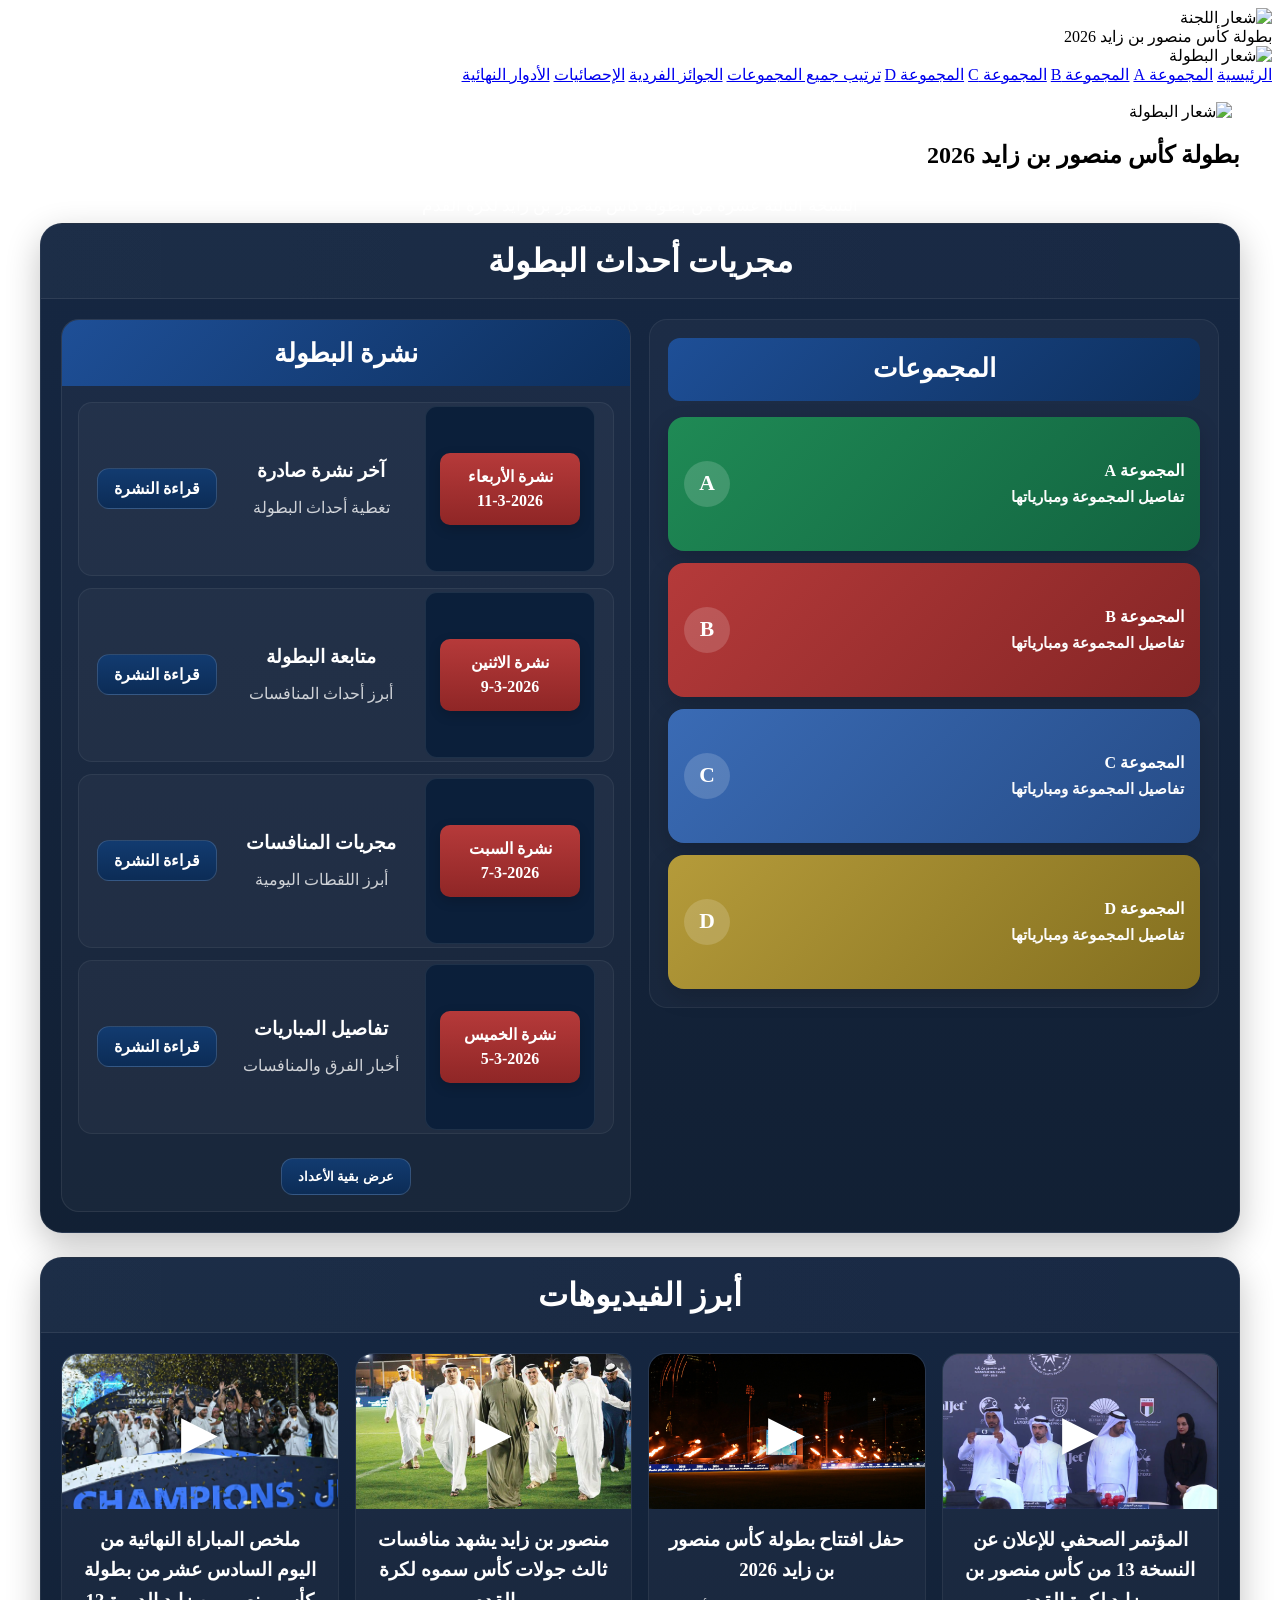
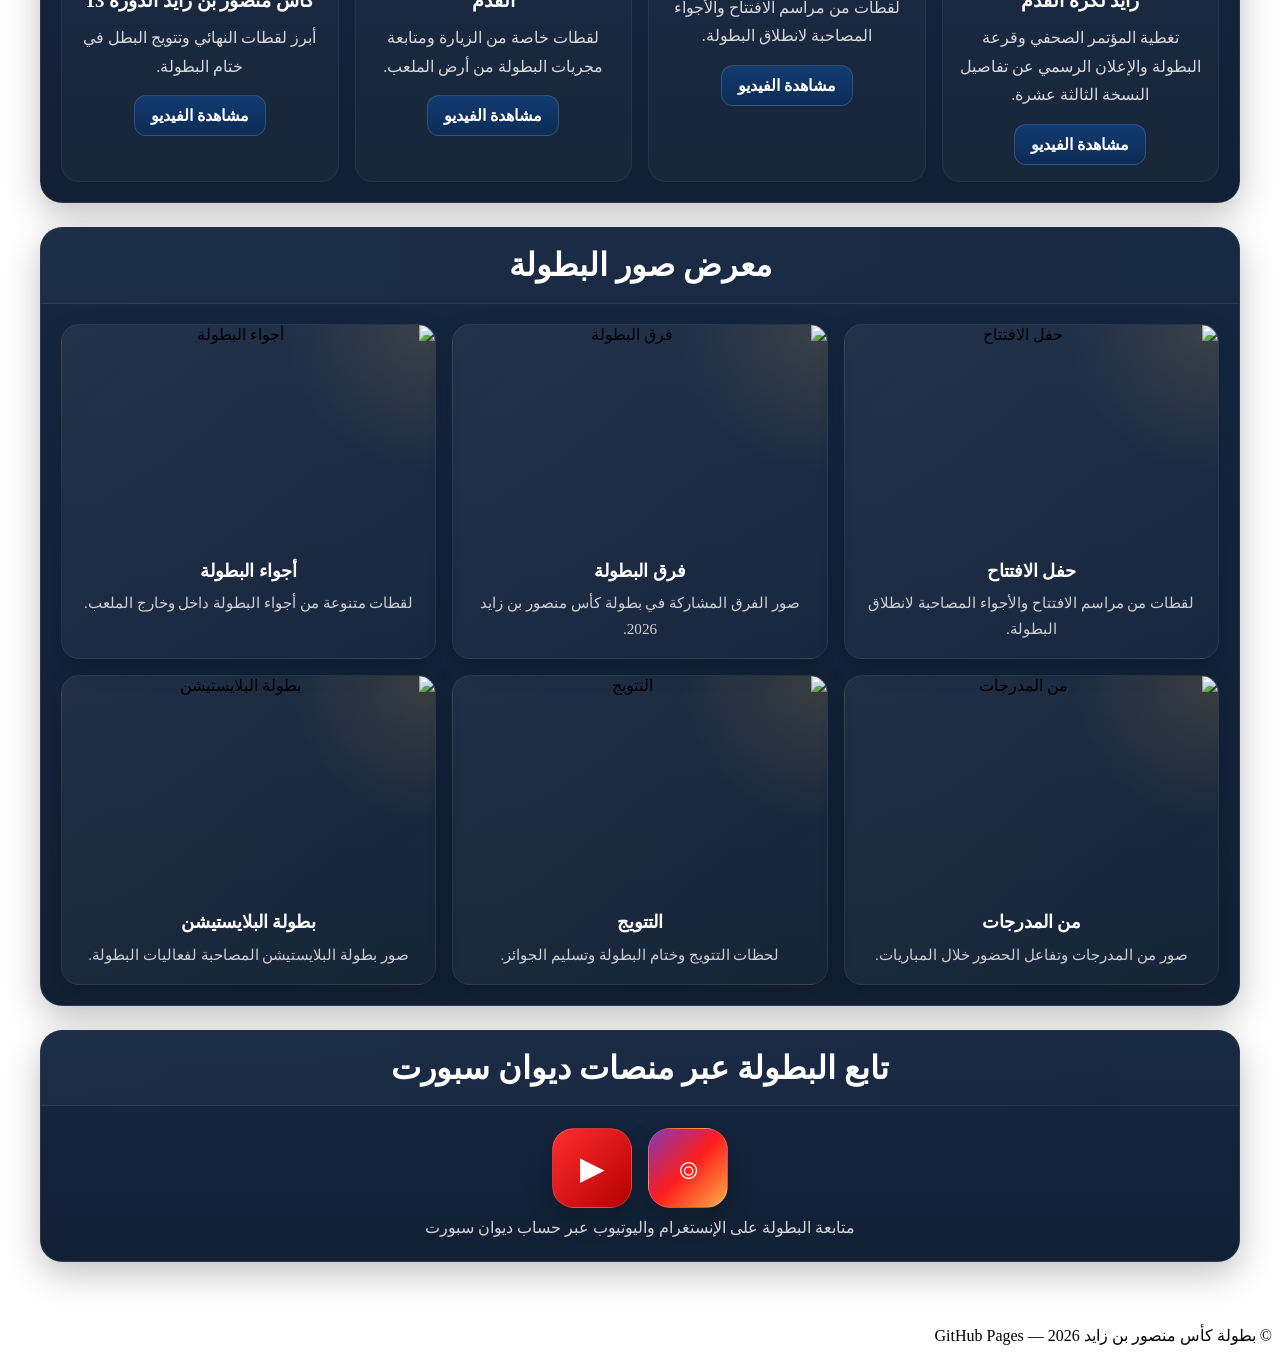
==== index.html @ 89073370 "Add files via upload" ====
<!doctype html>
<html lang="ar" dir="rtl">
<head>
  <meta charset="utf-8" />
  <meta name="viewport" content="width=device-width,initial-scale=1" />
  <title>بطولة كأس منصور بن زايد 2026</title>
  <link rel="icon" type="image/png" href="assets/img/logo-tournament.png">
  <link rel="stylesheet" href="assets/css/style.css" />
  <link rel="manifest" href="manifest.webmanifest">
  <meta name="theme-color" content="#0b1f3a">
  <meta name="apple-mobile-web-app-capable" content="yes">
  <meta name="apple-mobile-web-app-status-bar-style" content="default">
  <meta name="apple-mobile-web-app-title" content="كأس منصور">
  <link rel="apple-touch-icon" href="assets/icons/apple-touch-icon.png">

  <style>
    .home-wrap{
      max-width:1200px;
      margin:0 auto;
      padding:18px 14px 40px;
    }

    .section-card{
      background:linear-gradient(180deg, rgba(12,30,58,.96), rgba(8,23,44,.96));
      border:1px solid rgba(255,255,255,.08);
      border-radius:22px;
      box-shadow:0 12px 34px rgba(0,0,0,.24);
      overflow:hidden;
      margin-bottom:24px;
    }

    .section-head{
      display:flex;
      align-items:center;
      justify-content:center;
      padding:18px 22px;
      border-bottom:1px solid rgba(255,255,255,.08);
      background:linear-gradient(90deg, rgba(255,255,255,.03), rgba(255,255,255,.01));
    }

    .section-head h2{
      margin:0;
      font-size:2rem;
      color:#fff;
      text-align:center;
      line-height:1.2;
    }

    .hero-note{
      color:rgba(255,255,255,.92);
      font-size:1.08rem;
      line-height:1.95;
      max-width:850px;
      margin:16px auto 0;
      text-align:center;
    }

    .top-grid{
      display:grid;
      grid-template-columns:1fr 1fr;
      gap:18px;
      padding:20px;
      align-items:start;
    }

    .news-accordion{
      border-radius:18px;
      overflow:hidden;
      border:1px solid rgba(255,255,255,.08);
      background:rgba(255,255,255,.03);
    }

    .news-accordion-header{
      width:100%;
      border:none;
      cursor:default;
      color:#fff;
      background:linear-gradient(135deg,#1e4f97,#0d2f5d);
      padding:18px 20px;
      display:flex;
      align-items:center;
      justify-content:center;
      font-size:1.6rem;
      font-weight:800;
      text-align:center;
    }

    .news-accordion-body{
      display:block;
      padding:16px;
    }

    .news-list{
      display:grid;
      gap:12px;
    }

    .news-row{
      display:grid;
      grid-template-columns:170px 1fr auto;
      gap:12px;
      align-items:center;
      min-height:106px;
      padding:18px;
      border-radius:14px;
      background:rgba(255,255,255,.03);
      border:1px solid rgba(255,255,255,.06);
    }

    .news-cover{
      height:100%;
      min-height:106px;
      border-radius:12px;
      overflow:hidden;
      background:#0b1f3a;
      border:1px solid rgba(255,255,255,.08);
      display:flex;
      align-items:center;
      justify-content:center;
      padding:14px;
    }

    .news-cover img{
      width:100%;
      height:100%;
      object-fit:cover;
      display:block;
    }

    .news-date-badge{
      background:linear-gradient(180deg, #b63a3a, #8f2626);
      color:#fff;
      text-align:center;
      font-weight:800;
      padding:12px 14px;
      border-radius:10px;
      font-size:1rem;
      line-height:1.5;
      width:100%;
      box-shadow:0 4px 12px rgba(0,0,0,.18);
    }

    .news-info h3{
      margin:0 0 6px;
      color:#fff;
      font-size:1.16rem;
      line-height:1.8;
      text-align:center;
    }

    .news-info p{
      margin:0;
      color:rgba(255,255,255,.78);
      line-height:1.9;
      font-size:1rem;
      text-align:center;
      min-height:1.2em;
    }

    .btn-home{
      display:inline-flex;
      align-items:center;
      justify-content:center;
      text-decoration:none;
      color:#fff;
      background:linear-gradient(180deg, #123b70, #0c2c56);
      border:1px solid rgba(255,255,255,.15);
      border-radius:12px;
      padding:10px 16px;
      font-weight:700;
      transition:.2s ease;
      white-space:nowrap;
      cursor:pointer;
    }

    .btn-home:hover{
      transform:translateY(-1px);
      filter:brightness(1.08);
    }

    .groups-box{
      padding:18px;
      border-radius:18px;
      background:rgba(255,255,255,.03);
      border:1px solid rgba(255,255,255,.06);
    }

    .groups-box h3{
      margin:0 0 16px;
      padding:16px;
      background:linear-gradient(135deg,#1e4f97,#0d2f5d);
      color:#fff;
      font-size:1.6rem;
      text-align:center;
      border-radius:12px;
      line-height:1.2;
    }

    .group-stack{
      display:grid;
      gap:12px;
    }

    .group-card{
      display:flex;
      align-items:center;
      justify-content:space-between;
      gap:14px;
      min-height:106px;
      border-radius:16px;
      padding:14px 16px;
      color:#fff;
      text-decoration:none;
      font-weight:800;
      box-shadow:0 8px 22px rgba(0,0,0,.16);
      transition:transform .2s ease, filter .2s ease;
    }

    .group-card:hover{
      transform:translateY(-2px);
      filter:brightness(1.04);
    }

    .group-card small{
      display:block;
      font-weight:700;
      font-size:.95rem;
      opacity:.98;
      margin-top:4px;
    }

    .group-card .text-wrap{
      text-align:right;
      line-height:1.4;
    }

    .group-letter{
      width:46px;
      height:46px;
      border-radius:50%;
      display:flex;
      align-items:center;
      justify-content:center;
      font-size:1.35rem;
      font-weight:900;
      background:rgba(255,255,255,.16);
      flex:0 0 46px;
    }

    .ga{ background:linear-gradient(135deg,#1f8a55,#126340); }
    .gb{ background:linear-gradient(135deg,#b53a3a,#842525); }
    .gc{ background:linear-gradient(135deg,#3a6bb5,#264c87); }
    .gd{ background:linear-gradient(135deg,#b59b3a,#836f1f); }

    .videos-grid{
      display:grid;
      grid-template-columns:repeat(4,minmax(0,1fr));
      gap:16px;
      padding:20px;
    }

    .video-card{
      border-radius:18px;
      overflow:hidden;
      background:rgba(255,255,255,.03);
      border:1px solid rgba(255,255,255,.06);
    }

    .video-thumb{
      aspect-ratio:16/9;
      display:flex;
      align-items:center;
      justify-content:center;
      background:
        radial-gradient(circle at center, rgba(255,255,255,.13), transparent 30%),
        linear-gradient(135deg, rgba(39,105,180,.35), rgba(8,30,59,.72));
      color:#fff;
      font-size:3rem;
      text-shadow:0 4px 18px rgba(0,0,0,.45);
      position:relative;
      overflow:hidden;
    }

    .video-thumb img{
      width:120px;
      opacity:.9;
      filter:drop-shadow(0 6px 14px rgba(0,0,0,.35));
      z-index:1;
    }

    .video-thumb::after{
      content:"▶";
      position:absolute;
      inset:0;
      display:flex;
      align-items:center;
      justify-content:center;
      color:#fff;
      font-size:3rem;
      text-shadow:0 4px 18px rgba(0,0,0,.45);
      pointer-events:none;
      z-index:2;
    }

    .video-thumb-photo img{
      width:100%;
      height:100%;
      object-fit:cover;
      opacity:1;
      filter:none;
    }

    .video-body{
      padding:16px;
      text-align:center;
    }

    .video-body h3{
      margin:0 0 8px;
      color:#fff;
      font-size:1.18rem;
      line-height:1.6;
      min-height:3.2em;
    }

    .video-body p{
      margin:0 0 14px;
      color:rgba(255,255,255,.82);
      line-height:1.8;
      min-height:3.6em;
    }

    .gallery-grid{
      display:grid;
      grid-template-columns:repeat(3,minmax(0,1fr));
      gap:16px;
      padding:20px;
    }

    .gallery-card{
      min-height:180px;
      border-radius:18px;
      background:
        linear-gradient(135deg, rgba(255,255,255,.06), rgba(255,255,255,.02)),
        radial-gradient(circle at top right, rgba(215,171,63,.16), transparent 30%);
      border:1px solid rgba(255,255,255,.06);
      display:flex;
      flex-direction:column;
      justify-content:end;
      padding:18px;
      box-shadow:0 8px 24px rgba(0,0,0,.18);
      text-align:center;
    }

    .gallery-card h3{
      margin:0 0 6px;
      color:#fff;
      font-size:1.18rem;
      line-height:1.4;
    }

    .gallery-card p{
      margin:0;
      color:rgba(255,255,255,.78);
      line-height:1.7;
      font-size:.96rem;
    }

    .gallery-link{
      display:block;
      text-decoration:none;
      color:inherit;
      transition:transform .2s ease, filter .2s ease;
    }

    .gallery-link:hover{
      transform:translateY(-2px);
      filter:brightness(1.04);
    }

    .gallery-photo{
      padding:0;
      overflow:hidden;
    }

    .gallery-photo img{
      width:100%;
      height:220px;
      object-fit:cover;
      display:block;
    }

    .gallery-caption{
      padding:14px 16px 16px;
      text-align:center;
    }

    .gallery-caption h3{
      margin:0 0 6px;
      color:#fff;
      font-size:1.15rem;
    }

    .gallery-caption p{
      margin:0;
      color:rgba(255,255,255,.78);
      line-height:1.7;
      font-size:.95rem;
    }

    .playstation-card{
      background:linear-gradient(135deg,#2b1f6d,#1b3c7a);
      border:1px solid rgba(255,255,255,.08);
      display:flex;
      flex-direction:column;
      align-items:center;
      justify-content:center;
      text-align:center;
    }

    .ps-icon{
      font-size:50px;
      margin-bottom:10px;
      filter:drop-shadow(0 4px 12px rgba(0,0,0,.6));
    }

    .social-wrap{
      display:flex;
      justify-content:center;
      align-items:center;
      gap:16px;
      flex-wrap:wrap;
      padding:22px 20px 10px;
    }

    .social-icon-link{
      width:78px;
      height:78px;
      border-radius:22px;
      display:inline-flex;
      align-items:center;
      justify-content:center;
      text-decoration:none;
      color:#fff;
      font-size:2rem;
      border:1px solid rgba(255,255,255,.16);
      box-shadow:0 10px 26px rgba(0,0,0,.22);
      transition:.2s ease;
    }

    .social-icon-link:hover{
      transform:translateY(-2px) scale(1.04);
      filter:brightness(1.06);
    }

    .insta{
      background:linear-gradient(135deg, #833ab4, #fd1d1d, #fcb045);
    }

    .youtube{
      background:linear-gradient(135deg, #ff2e2e, #b30000);
    }

    .social-note{
      text-align:center;
      color:rgba(255,255,255,.82);
      padding:0 20px 24px;
      font-size:1rem;
    }

    @media (max-width: 900px){
      .top-grid{
        grid-template-columns:1fr;
      }

      .top-grid > .groups-box{
        order:1;
      }

      .top-grid > .news-accordion{
        order:2;
      }

      .videos-grid,
      .gallery-grid{
        grid-template-columns:1fr;
      }

      .section-head h2,
      .groups-box h3{
        font-size:1.65rem;
      }

      .news-accordion-header{
        font-size:1.45rem;
      }

      .news-row{
        grid-template-columns:1fr;
      }

      .news-cover{
        min-height:180px;
      }

      .video-body h3,
      .video-body p{
        min-height:auto;
      }

      .hero-note{
        font-size:1rem;
      }
    }
  </style>
</head>

<body>
<header class="topbar">
  <div class="topbar-logos">
    <img class="logo" src="assets/img/logo-committee-white.png" alt="شعار اللجنة" />
  </div>
  <div class="brand">
    <div class="brand-title">بطولة كأس منصور بن زايد 2026</div>
  </div>
  <div class="topbar-logos">
    <img class="logo" src="assets/img/logo-cup-white.png" alt="شعار البطولة" />
  </div>
  <nav class="nav">
    <a class="nav-link" href="index.html">الرئيسية</a>
    <a class="nav-link" href="group.html?g=A">المجموعة A</a>
    <a class="nav-link" href="group.html?g=B">المجموعة B</a>
    <a class="nav-link" href="group.html?g=C">المجموعة C</a>
    <a class="nav-link" href="group.html?g=D">المجموعة D</a>
    <a class="nav-link" href="groups_all.html">ترتيب جميع المجموعات</a>
    <a class="nav-link" href="awards.html">الجوائز الفردية</a>
    <a class="nav-link" href="stats.html">الإحصائيات</a>
    <a class="nav-link" href="knockout.html">الأدوار النهائية</a>
  </nav>
</header>

<main class="home-wrap">
  <section class="hero" aria-label="صورة البطولة">
    <img class="hero-bg" src="assets/img/bg-hero.jpg" alt="" />
    <img class="hero-logo hero-logo-left" src="assets/img/logo-committee-white.png" alt="" />
    <img class="hero-logo hero-logo-center" src="assets/img/logo-tournament.png" alt="شعار البطولة" />
    <img class="hero-logo hero-logo-right" src="assets/img/logo-cup-white.png" alt="" />
    <div class="hero-card">
      <h1>بطولة كأس منصور بن زايد 2026</h1>
      <p class="hero-note">
        النسخة الثالثة عشرة من بطولة كأس منصور بن زايد لكرة القدم
      </p>
    </div>
  </section>

  <section class="section-card">
    <div class="section-head">
      <h2>مجريات أحداث البطولة</h2>
    </div>

    <div class="top-grid">
      <div class="groups-box">
        <h3>المجموعات</h3>
        <div class="group-stack">
          <a class="group-card ga" href="group.html?g=A">
            <div class="text-wrap">
              المجموعة A
              <small>تفاصيل المجموعة ومبارياتها</small>
            </div>
            <div class="group-letter">A</div>
          </a>

          <a class="group-card gb" href="group.html?g=B">
            <div class="text-wrap">
              المجموعة B
              <small>تفاصيل المجموعة ومبارياتها</small>
            </div>
            <div class="group-letter">B</div>
          </a>

          <a class="group-card gc" href="group.html?g=C">
            <div class="text-wrap">
              المجموعة C
              <small>تفاصيل المجموعة ومبارياتها</small>
            </div>
            <div class="group-letter">C</div>
          </a>

          <a class="group-card gd" href="group.html?g=D">
            <div class="text-wrap">
              المجموعة D
              <small>تفاصيل المجموعة ومبارياتها</small>
            </div>
            <div class="group-letter">D</div>
          </a>
        </div>
      </div>

      <div class="news-accordion">
        <button class="news-accordion-header" type="button">
          نشرة البطولة
        </button>

        <div class="news-accordion-body" id="newsBody">
          <div class="news-list">

            <div class="news-row">
              <div class="news-cover">
<div class="news-date-badge">نشرة الأربعاء 2026-3-11</div>
              </div>
              <div class="news-info">
                <h3>آخر نشرة صادرة</h3>
                <p>تغطية أحداث البطولة</p>
              </div>
              <a class="btn-home" href="assets/news/news-2026-03-11.pdf" target="_blank">قراءة النشرة</a>
            </div>

            <div class="news-row">
              <div class="news-cover">
<div class="news-date-badge">نشرة الاثنين 2026-3-9</div>
              </div>
              <div class="news-info">
                <h3>متابعة البطولة</h3>
                <p>أبرز أحداث المنافسات</p>
              </div>
              <a class="btn-home" href="assets/news/news-2026-03-09.pdf" target="_blank">قراءة النشرة</a>
            </div>

            <div class="news-row">
              <div class="news-cover">
<div class="news-date-badge">نشرة السبت 2026-3-7</div>
              </div>
              <div class="news-info">
                <h3>مجريات المنافسات</h3>
                <p>أبرز اللقطات اليومية</p>
              </div>
              <a class="btn-home" href="assets/news/news-2026-03-07.pdf" target="_blank">قراءة النشرة</a>
            </div>

            <div class="news-row">
              <div class="news-cover">
<div class="news-date-badge">نشرة الخميس 2026-3-5</div>
              </div>
              <div class="news-info">
                <h3>تفاصيل المباريات</h3>
                <p>أخبار الفرق والمنافسات</p>
              </div>
              <a class="btn-home" href="assets/news/news-2026-03-05.pdf" target="_blank">قراءة النشرة</a>
            </div>

            <div id="moreIssues" style="display:none;">

              <div class="news-row">
                <div class="news-cover">
<div class="news-date-badge">نشرة الأربعاء 2026-3-4</div>
                </div>
                <div class="news-info">
                  <h3>عدد الأربعاء 4 مارس</h3>
                  <p>أرشيف النشرات</p>
                </div>
                <a class="btn-home" href="assets/news/news-2026-03-04.pdf" target="_blank">قراءة النشرة</a>
              </div>

              <div class="news-row">
                <div class="news-cover">
<div class="news-date-badge">نشرة الثلاثاء 2026-3-3</div>
                </div>
                <div class="news-info">
                  <h3>عدد الثلاثاء 3 مارس</h3>
                  <p>أرشيف النشرات</p>
                </div>
                <a class="btn-home" href="assets/news/news-2026-03-03.pdf" target="_blank">قراءة النشرة</a>
              </div>

              <div class="news-row">
                <div class="news-cover">
<div class="news-date-badge">نشرة الاثنين 2026-3-2</div>
                </div>
                <div class="news-info">
                  <h3>عدد الاثنين 2 مارس</h3>
                  <p>أرشيف النشرات</p>
                </div>
                <a class="btn-home" href="assets/news/news-2026-03-02.pdf" target="_blank">قراءة النشرة</a>
              </div>

              <div class="news-row">
                <div class="news-cover">
<div class="news-date-badge">نشرة السبت 2026-2-28</div>
                </div>
                <div class="news-info">
                  <h3>عدد السبت 28 فبراير</h3>
                  <p>أرشيف النشرات</p>
                </div>
                <a class="btn-home" href="assets/news/news-2026-02-28.pdf" target="_blank">قراءة النشرة</a>
              </div>

              <div class="news-row">
                <div class="news-cover">
<div class="news-date-badge">نشرة الجمعة 2026-2-27</div>
                </div>
                <div class="news-info">
                  <h3>عدد الجمعة 27 فبراير</h3>
                  <p>أرشيف النشرات</p>
                </div>
                <a class="btn-home" href="assets/news/news-2026-02-27.pdf" target="_blank">قراءة النشرة</a>
              </div>

              <div class="news-row">
                <div class="news-cover">
<div class="news-date-badge">نشرة الخميس 2026-2-26</div>
                </div>
                <div class="news-info">
                  <h3>عدد الخميس 26 فبراير</h3>
                  <p>أرشيف النشرات</p>
                </div>
                <a class="btn-home" href="assets/news/news-2026-02-26.pdf" target="_blank">قراءة النشرة</a>
              </div>

              <div class="news-row">
                <div class="news-cover">
<div class="news-date-badge">نشرة الأربعاء 2026-2-25</div>
                </div>
                <div class="news-info">
                  <h3>عدد الأربعاء 25 فبراير</h3>
                  <p>أرشيف النشرات</p>
                </div>
                <a class="btn-home" href="assets/news/news-2026-02-25.pdf" target="_blank">قراءة النشرة</a>
              </div>

              <div class="news-row">
                <div class="news-cover">
<div class="news-date-badge">نشرة الثلاثاء 2026-2-24</div>
                </div>
                <div class="news-info">
                  <h3>عدد الثلاثاء 24 فبراير</h3>
                  <p>أرشيف النشرات</p>
                </div>
                <a class="btn-home" href="assets/news/news-2026-02-24.pdf" target="_blank">قراءة النشرة</a>
              </div>

              <div class="news-row">
                <div class="news-cover">
<div class="news-date-badge">نشرة السبت 2026-2-21</div>
                </div>
                <div class="news-info">
                  <h3>عدد السبت 21 فبراير</h3>
                  <p>أرشيف النشرات</p>
                </div>
                <a class="btn-home" href="assets/news/news-2026-02-21.pdf" target="_blank">قراءة النشرة</a>
              </div>

              <div class="news-row">
                <div class="news-cover">
<div class="news-date-badge">نشرة الجمعة 2026-2-20</div>
                </div>
                <div class="news-info">
                  <h3>عدد الجمعة 20 فبراير</h3>
                  <p>أرشيف النشرات</p>
                </div>
                <a class="btn-home" href="assets/news/news-2026-02-20.pdf" target="_blank">قراءة النشرة</a>
              </div>

            </div>

            <div style="text-align:center; margin-top:12px;">
              <button class="btn-home" type="button" onclick="toggleMoreIssues()">
                عرض بقية الأعداد
              </button>
            </div>

          </div>
        </div>
      </div>
    </div>
  </section>

  <section class="section-card">
    <div class="section-head">
      <h2>أبرز الفيديوهات</h2>
    </div>

    <div class="videos-grid">
      <article class="video-card">
        <a class="video-thumb video-thumb-photo" href="https://youtu.be/AZ3hvX2xNes?si=El0N1BoIzGRKLskm" target="_blank" rel="noopener" aria-label="المؤتمر الصحفي للإعلان عن النسخة 13 من كأس منصور بن زايد لكرة القدم">
          <img src="assets/img/draw-video.jpg" alt="صورة المؤتمر الصحفي والقرعة">
        </a>
        <div class="video-body">
          <h3>المؤتمر الصحفي للإعلان عن النسخة 13 من كأس منصور بن زايد لكرة القدم</h3>
          <p>تغطية المؤتمر الصحفي وقرعة البطولة والإعلان الرسمي عن تفاصيل النسخة الثالثة عشرة.</p>
          <a class="btn-home" href="https://youtu.be/AZ3hvX2xNes?si=El0N1BoIzGRKLskm" target="_blank" rel="noopener">مشاهدة الفيديو</a>
        </div>
      </article>

      <article class="video-card">
        <a class="video-thumb video-thumb-photo" href="assets/videos/opening.mp4" target="_blank" rel="noopener" aria-label="حفل افتتاح بطولة كأس منصور بن زايد 2026">
          <img src="assets/img/opening-video.jpg" alt="صورة حفل الافتتاح">
        </a>
        <div class="video-body">
          <h3>حفل افتتاح بطولة كأس منصور بن زايد 2026</h3>
          <p>لقطات من مراسم الافتتاح والأجواء المصاحبة لانطلاق البطولة.</p>
          <a class="btn-home" href="assets/videos/opening.mp4" target="_blank" rel="noopener">مشاهدة الفيديو</a>
        </div>
      </article>

      <article class="video-card">
        <a class="video-thumb video-thumb-photo" href="assets/videos/sheikh-visit.mp4" target="_blank" rel="noopener" aria-label="منصور بن زايد يشهد منافسات ثالث جولات كأس سموه لكرة القدم">
          <img src="assets/img/sheikh-visit-video.png" alt="صورة زيارة الشيخ منصور">
        </a>
        <div class="video-body">
          <h3>منصور بن زايد يشهد منافسات ثالث جولات كأس سموه لكرة القدم</h3>
          <p>لقطات خاصة من الزيارة ومتابعة مجريات البطولة من أرض الملعب.</p>
          <a class="btn-home" href="assets/videos/sheikh-visit.mp4" target="_blank" rel="noopener">مشاهدة الفيديو</a>
        </div>
      </article>

      <article class="video-card">
        <a class="video-thumb video-thumb-photo" href="https://youtu.be/1fD9tHCz48s?si=k6msmYE9QtIzf41o" target="_blank" rel="noopener" aria-label="ملخص المباراة النهائية من اليوم السادس عشر من بطولة كأس منصور بن زايد الدورة 13">
          <img src="assets/img/final-highlights-video.jpg" alt="صورة تتويج البطل وملخص النهائي">
        </a>
        <div class="video-body">
          <h3>ملخص المباراة النهائية من اليوم السادس عشر من بطولة كأس منصور بن زايد الدورة 13</h3>
          <p>أبرز لقطات النهائي وتتويج البطل في ختام البطولة.</p>
          <a class="btn-home" href="https://youtu.be/1fD9tHCz48s?si=k6msmYE9QtIzf41o" target="_blank" rel="noopener">مشاهدة الفيديو</a>
        </div>
      </article>
    </div>
  </section>

  <section class="section-card">
    <div class="section-head">
      <h2>معرض صور البطولة</h2>
    </div>

    <div class="gallery-grid">
      <a class="gallery-card gallery-photo gallery-link" href="gallery-opening.html">
        <img src="assets/gallery/opening/cover.jpg" alt="حفل الافتتاح">
        <div class="gallery-caption">
          <h3>حفل الافتتاح</h3>
          <p>لقطات من مراسم الافتتاح والأجواء المصاحبة لانطلاق البطولة.</p>
        </div>
      </a>
      <a class="gallery-card gallery-photo gallery-link" href="gallery-teams.html">
        <img src="assets/gallery/teams/cover.jpg" alt="فرق البطولة">
        <div class="gallery-caption">
          <h3>فرق البطولة</h3>
          <p>صور الفرق المشاركة في بطولة كأس منصور بن زايد 2026.</p>
        </div>
      </a>
      <a class="gallery-card gallery-photo gallery-link" href="gallery-atmosphere.html">
        <img src="assets/gallery/atmosphere/cover.jpg" alt="أجواء البطولة">
        <div class="gallery-caption">
          <h3>أجواء البطولة</h3>
          <p>لقطات متنوعة من أجواء البطولة داخل وخارج الملعب.</p>
        </div>
      </a>
      <a class="gallery-card gallery-photo gallery-link" href="gallery-stands.html">
        <img src="assets/gallery/stands/cover.jpg" alt="من المدرجات">
        <div class="gallery-caption">
          <h3>من المدرجات</h3>
          <p>صور من المدرجات وتفاعل الحضور خلال المباريات.</p>
        </div>
      </a>
      <a class="gallery-card gallery-photo gallery-link" href="gallery-trophy.html">
        <img src="assets/gallery/trophy/cover.jpg" alt="التتويج">
        <div class="gallery-caption">
          <h3>التتويج</h3>
          <p>لحظات التتويج وختام البطولة وتسليم الجوائز.</p>
        </div>
      </a>
      <a class="gallery-card gallery-photo gallery-link" href="gallery-playstation.html">
        <img src="assets/gallery/playstation/cover.jpg" alt="بطولة البلايستيشن">
        <div class="gallery-caption">
          <h3>بطولة البلايستيشن</h3>
          <p>صور بطولة البلايستيشن المصاحبة لفعاليات البطولة.</p>
        </div>
      </a>
    </div>
  </section>

  <section class="section-card">
    <div class="section-head">
      <h2>تابع البطولة عبر منصات ديوان سبورت</h2>
    </div>

    <div class="social-wrap">
      <a class="social-icon-link insta" href="https://www.instagram.com/diwan_sports_uae?igsh=MXVsN3ZvYmQycTY4aQ==" target="_blank" rel="noopener" aria-label="Instagram">⌾</a>
      <a class="social-icon-link youtube" href="https://youtube.com/@diwansports?si=8bpMInOo8_YiW5Le" target="_blank" rel="noopener" aria-label="YouTube">▶</a>
    </div>

    <div class="social-note">
      متابعة البطولة على الإنستغرام واليوتيوب عبر حساب ديوان سبورت
    </div>
  </section>
</main>

<footer class="footer">
  © بطولة كأس منصور بن زايد 2026 — GitHub Pages
</footer>

<script>
  function toggleMoreIssues(){
    const box = document.getElementById("moreIssues");
    if(!box) return;
    box.style.display = (box.style.display === "none" || box.style.display === "") ? "block" : "none";
  }

  if ("serviceWorker" in navigator) {
    window.addEventListener("load", function () {
      navigator.serviceWorker.register("service-worker.js")
        .then(function () { console.log("PWA ready"); })
        .catch(function (err) { console.error("SW registration failed:", err); });
    });
  }
</script>
</body>
</html>
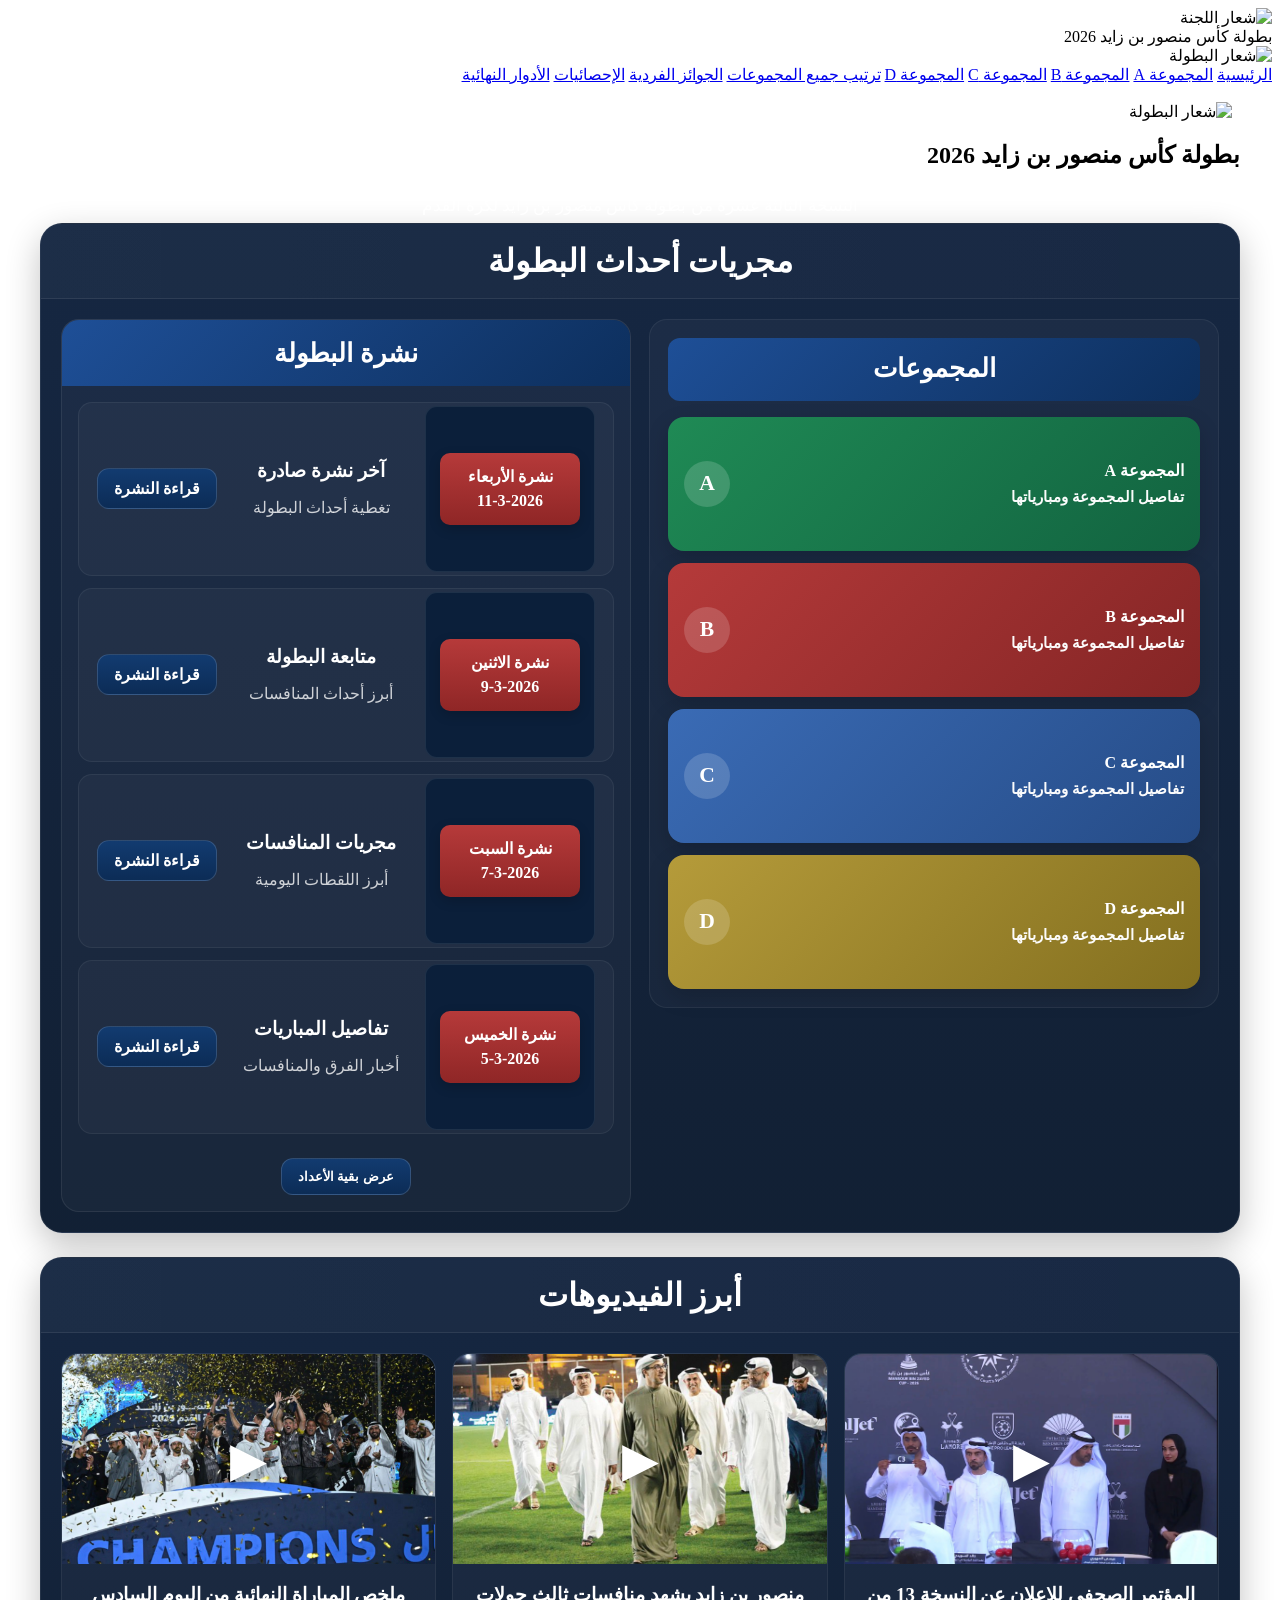
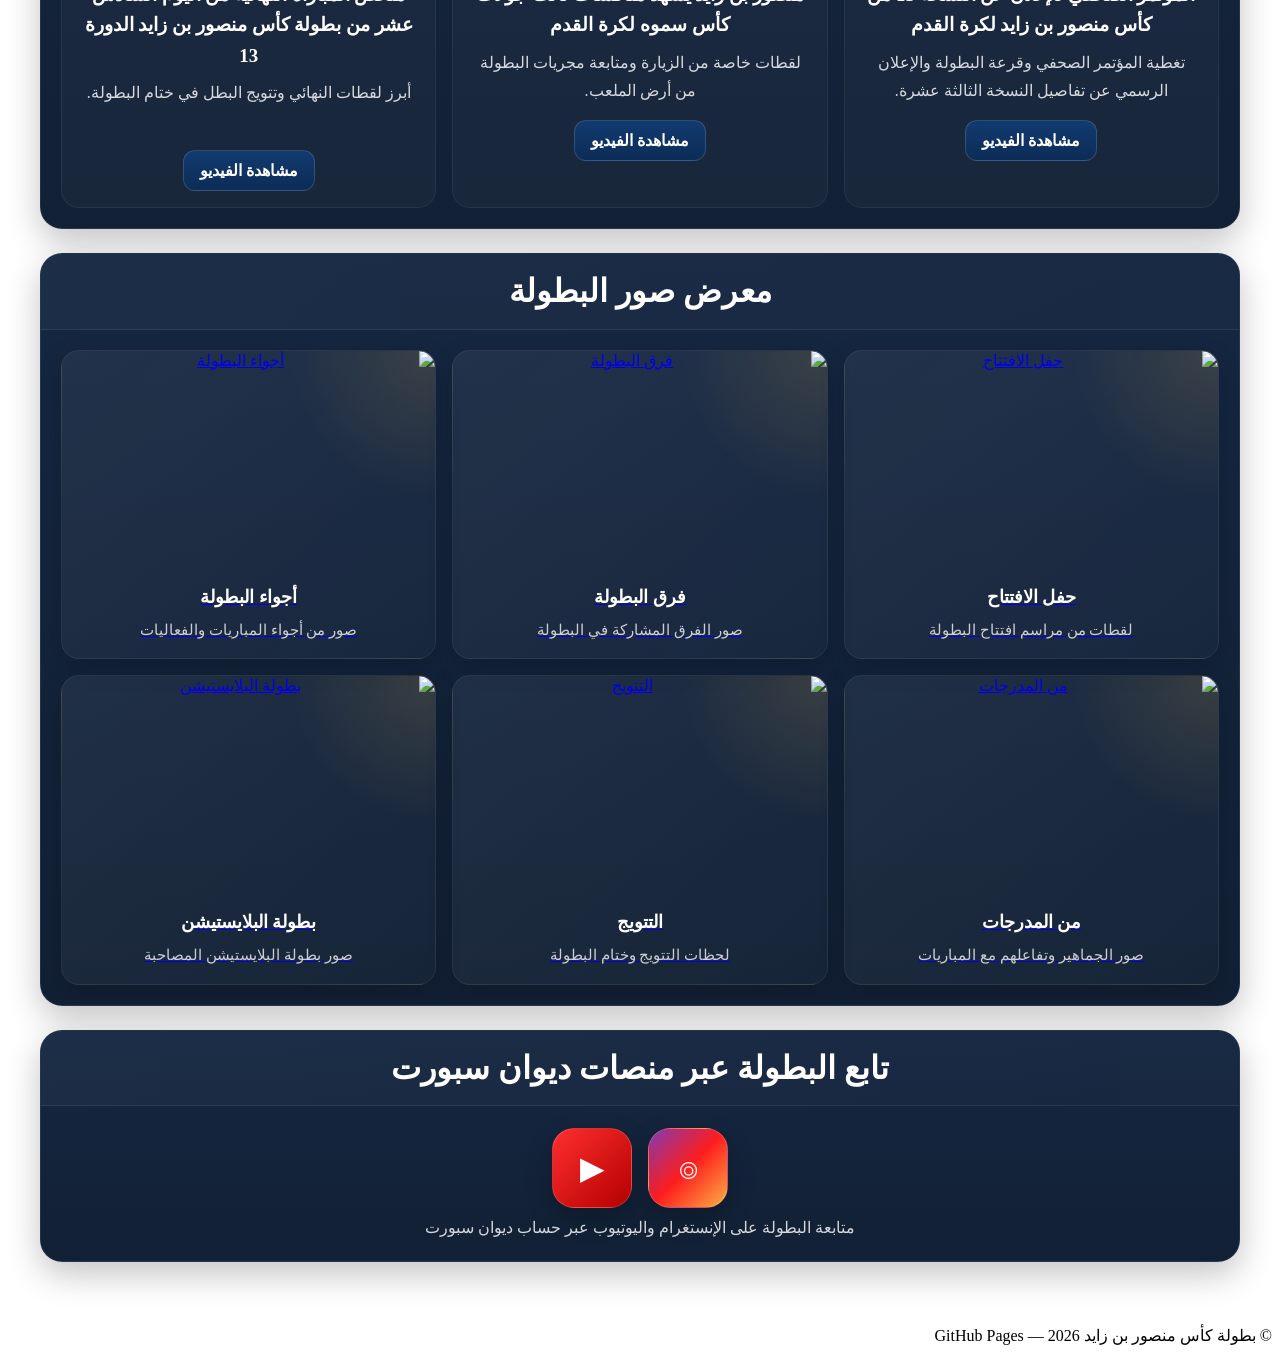
==== commit f325c076: "Update index.html" ====
--- a/index.html
+++ b/index.html
@@ -254,7 +254,7 @@
 
     .videos-grid{
       display:grid;
-      grid-template-columns:repeat(4,minmax(0,1fr));
+      grid-template-columns:repeat(3,minmax(0,1fr));
       gap:16px;
       padding:20px;
     }
@@ -364,18 +364,6 @@
       color:rgba(255,255,255,.78);
       line-height:1.7;
       font-size:.96rem;
-    }
-
-    .gallery-link{
-      display:block;
-      text-decoration:none;
-      color:inherit;
-      transition:transform .2s ease, filter .2s ease;
-    }
-
-    .gallery-link:hover{
-      transform:translateY(-2px);
-      filter:brightness(1.04);
     }
 
     .gallery-photo{
@@ -792,24 +780,13 @@
       </article>
 
       <article class="video-card">
-        <a class="video-thumb video-thumb-photo" href="assets/videos/opening.mp4" target="_blank" rel="noopener" aria-label="حفل افتتاح بطولة كأس منصور بن زايد 2026">
-          <img src="assets/img/opening-video.jpg" alt="صورة حفل الافتتاح">
-        </a>
-        <div class="video-body">
-          <h3>حفل افتتاح بطولة كأس منصور بن زايد 2026</h3>
-          <p>لقطات من مراسم الافتتاح والأجواء المصاحبة لانطلاق البطولة.</p>
-          <a class="btn-home" href="assets/videos/opening.mp4" target="_blank" rel="noopener">مشاهدة الفيديو</a>
-        </div>
-      </article>
-
-      <article class="video-card">
-        <a class="video-thumb video-thumb-photo" href="assets/videos/sheikh-visit.mp4" target="_blank" rel="noopener" aria-label="منصور بن زايد يشهد منافسات ثالث جولات كأس سموه لكرة القدم">
+        <a class="video-thumb video-thumb-photo" href="https://www.instagram.com/reel/DVW0aWmjaR0/" target="_blank" rel="noopener" aria-label="منصور بن زايد يشهد منافسات ثالث جولات كأس سموه لكرة القدم">
           <img src="assets/img/sheikh-visit-video.png" alt="صورة زيارة الشيخ منصور">
         </a>
         <div class="video-body">
           <h3>منصور بن زايد يشهد منافسات ثالث جولات كأس سموه لكرة القدم</h3>
           <p>لقطات خاصة من الزيارة ومتابعة مجريات البطولة من أرض الملعب.</p>
-          <a class="btn-home" href="assets/videos/sheikh-visit.mp4" target="_blank" rel="noopener">مشاهدة الفيديو</a>
+          <a class="btn-home" href="https://www.instagram.com/reel/DVW0aWmjaR0/" target="_blank" rel="noopener">مشاهدة الفيديو</a>
         </div>
       </article>
 
@@ -832,46 +809,51 @@
     </div>
 
     <div class="gallery-grid">
-      <a class="gallery-card gallery-photo gallery-link" href="gallery-opening.html">
+      <a class="gallery-card gallery-photo" href="gallery-opening.html">
         <img src="assets/gallery/opening/cover.jpg" alt="حفل الافتتاح">
         <div class="gallery-caption">
           <h3>حفل الافتتاح</h3>
-          <p>لقطات من مراسم الافتتاح والأجواء المصاحبة لانطلاق البطولة.</p>
+          <p>لقطات من مراسم افتتاح البطولة</p>
         </div>
       </a>
-      <a class="gallery-card gallery-photo gallery-link" href="gallery-teams.html">
+
+      <a class="gallery-card gallery-photo" href="gallery-teams.html">
         <img src="assets/gallery/teams/cover.jpg" alt="فرق البطولة">
         <div class="gallery-caption">
           <h3>فرق البطولة</h3>
-          <p>صور الفرق المشاركة في بطولة كأس منصور بن زايد 2026.</p>
+          <p>صور الفرق المشاركة في البطولة</p>
         </div>
       </a>
-      <a class="gallery-card gallery-photo gallery-link" href="gallery-atmosphere.html">
+
+      <a class="gallery-card gallery-photo" href="gallery-atmosphere.html">
         <img src="assets/gallery/atmosphere/cover.jpg" alt="أجواء البطولة">
         <div class="gallery-caption">
           <h3>أجواء البطولة</h3>
-          <p>لقطات متنوعة من أجواء البطولة داخل وخارج الملعب.</p>
+          <p>صور من أجواء المباريات والفعاليات</p>
         </div>
       </a>
-      <a class="gallery-card gallery-photo gallery-link" href="gallery-stands.html">
+
+      <a class="gallery-card gallery-photo" href="gallery-stands.html">
         <img src="assets/gallery/stands/cover.jpg" alt="من المدرجات">
         <div class="gallery-caption">
           <h3>من المدرجات</h3>
-          <p>صور من المدرجات وتفاعل الحضور خلال المباريات.</p>
+          <p>صور الجماهير وتفاعلهم مع المباريات</p>
         </div>
       </a>
-      <a class="gallery-card gallery-photo gallery-link" href="gallery-trophy.html">
+
+      <a class="gallery-card gallery-photo" href="gallery-trophy.html">
         <img src="assets/gallery/trophy/cover.jpg" alt="التتويج">
         <div class="gallery-caption">
           <h3>التتويج</h3>
-          <p>لحظات التتويج وختام البطولة وتسليم الجوائز.</p>
+          <p>لحظات التتويج وختام البطولة</p>
         </div>
       </a>
-      <a class="gallery-card gallery-photo gallery-link" href="gallery-playstation.html">
+
+      <a class="gallery-card gallery-photo" href="gallery-playstation.html">
         <img src="assets/gallery/playstation/cover.jpg" alt="بطولة البلايستيشن">
         <div class="gallery-caption">
           <h3>بطولة البلايستيشن</h3>
-          <p>صور بطولة البلايستيشن المصاحبة لفعاليات البطولة.</p>
+          <p>صور بطولة البلايستيشن المصاحبة</p>
         </div>
       </a>
     </div>
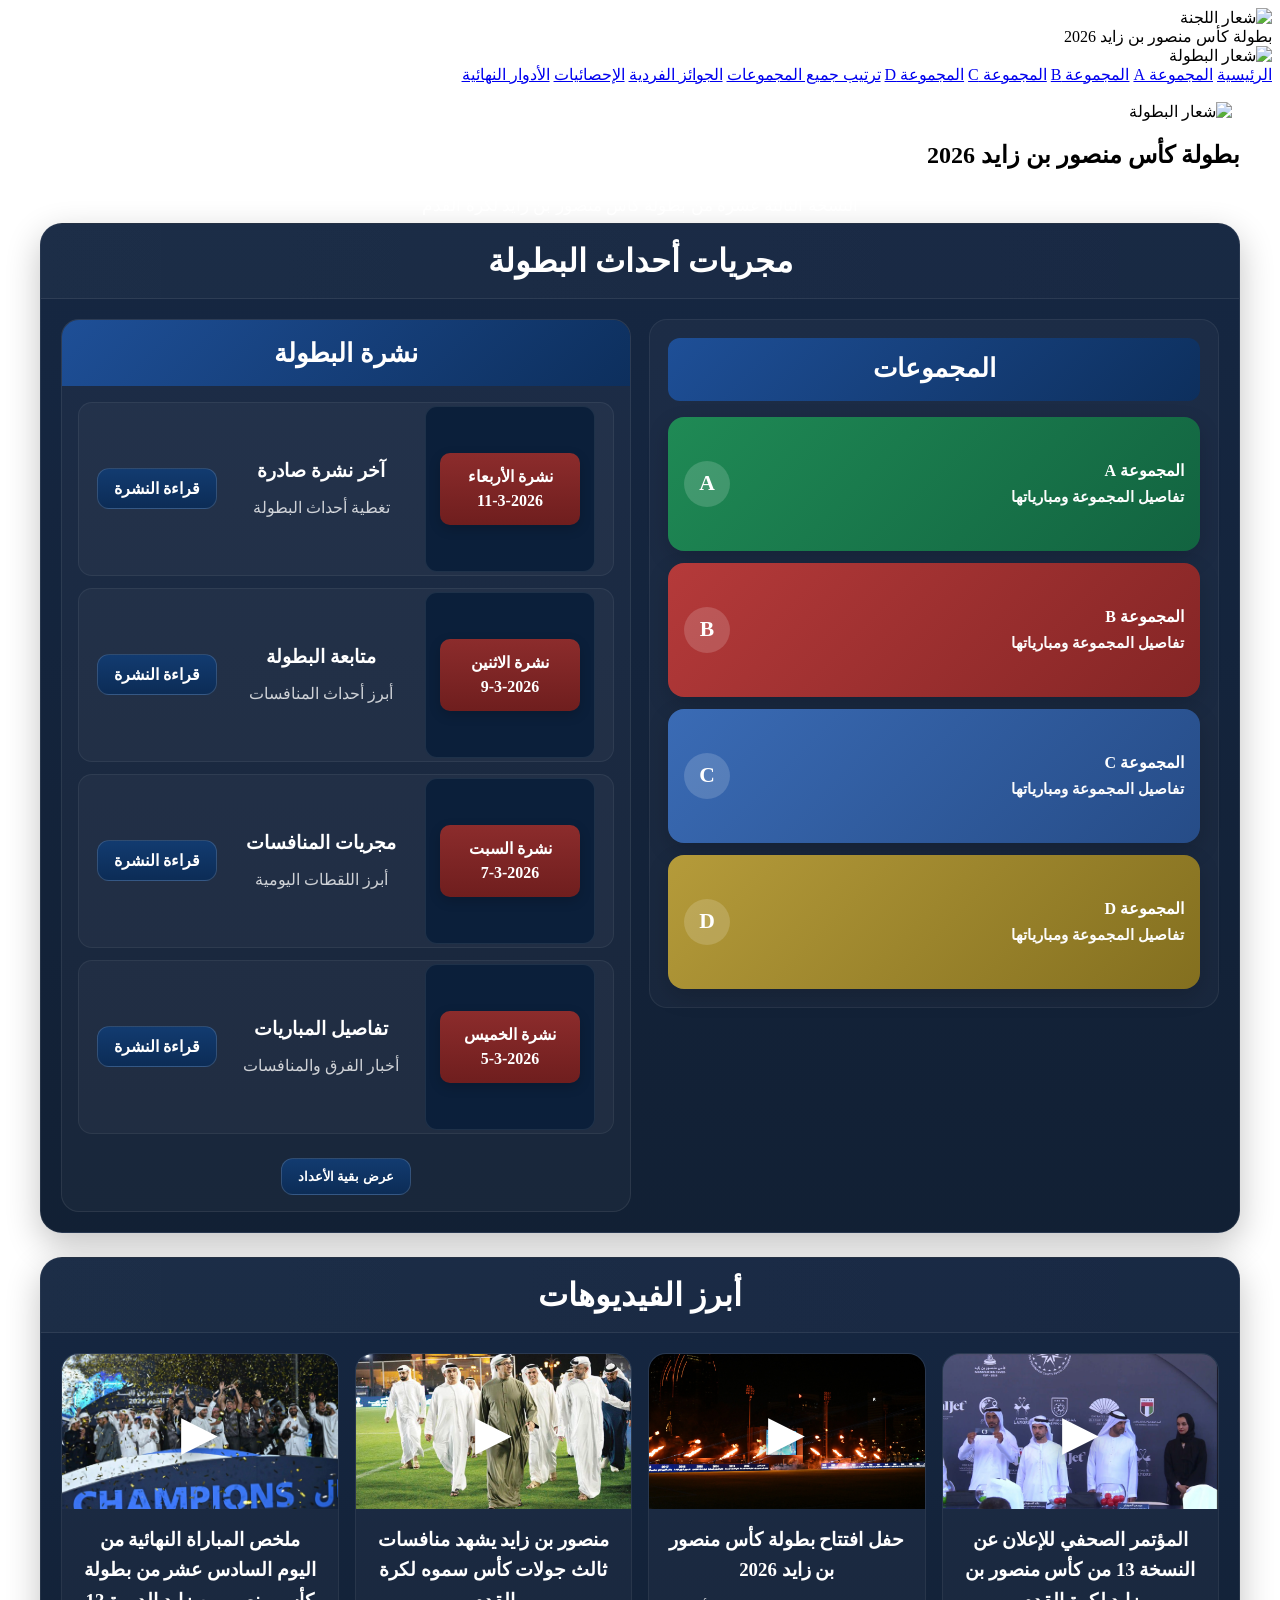
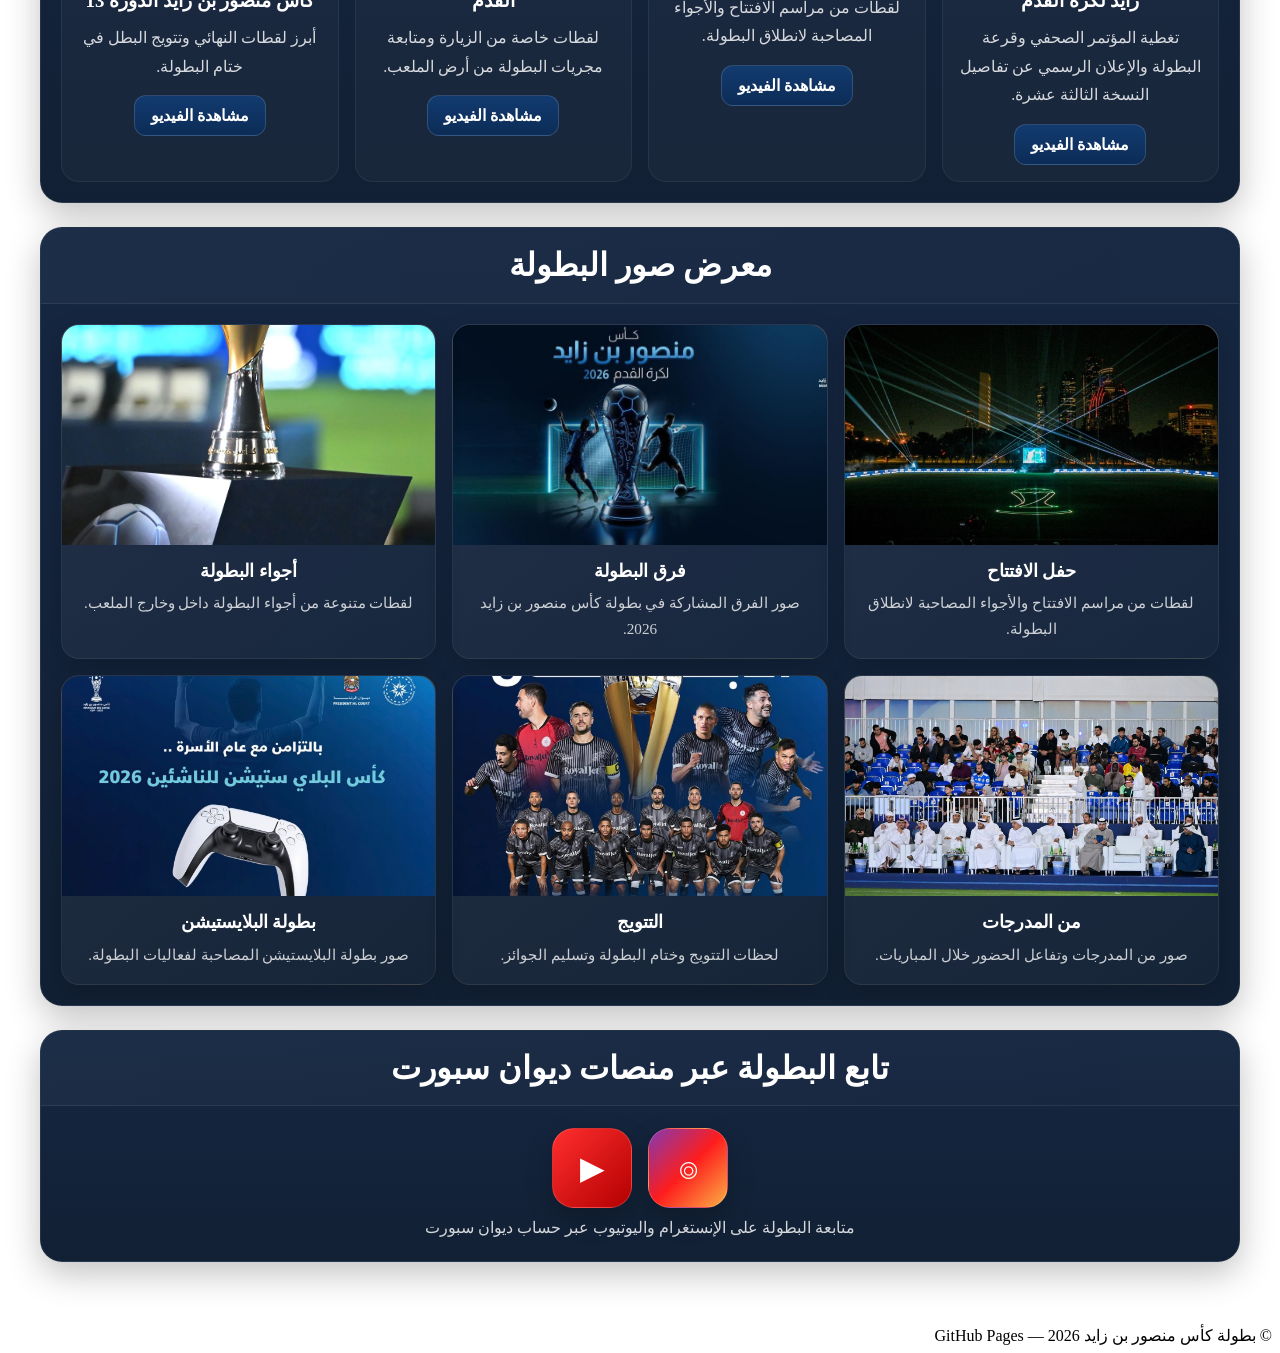
==== commit aa9f7a00: "Update index.html" ====
--- a/index.html
+++ b/index.html
@@ -128,7 +128,7 @@
     }
 
     .news-date-badge{
-      background:linear-gradient(180deg, #b63a3a, #8f2626);
+      background:linear-gradient(180deg,#8c2c2c,#6f1e1e);
       color:#fff;
       text-align:center;
       font-weight:800;
@@ -254,7 +254,7 @@
 
     .videos-grid{
       display:grid;
-      grid-template-columns:repeat(3,minmax(0,1fr));
+      grid-template-columns:repeat(4,minmax(0,1fr));
       gap:16px;
       padding:20px;
     }
@@ -366,6 +366,18 @@
       font-size:.96rem;
     }
 
+    .gallery-link{
+      display:block;
+      text-decoration:none;
+      color:inherit;
+      transition:transform .2s ease, filter .2s ease;
+    }
+
+    .gallery-link:hover{
+      transform:translateY(-2px);
+      filter:brightness(1.04);
+    }
+
     .gallery-photo{
       padding:0;
       overflow:hidden;
@@ -469,7 +481,11 @@
         order:2;
       }
 
-      .videos-grid,
+      .videos-grid{
+        grid-template-columns:repeat(2,minmax(0,1fr));
+        gap:12px;
+      }
+
       .gallery-grid{
         grid-template-columns:1fr;
       }
@@ -488,7 +504,11 @@
       }
 
       .news-cover{
-        min-height:180px;
+        min-height:140px;
+      }
+
+      .video-body{
+        padding:12px;
       }
 
       .video-body h3,
@@ -498,6 +518,161 @@
 
       .hero-note{
         font-size:1rem;
+      }
+
+      .gallery-photo img{
+        height:180px;
+      }
+    }
+
+    @media (max-width: 720px){
+      .home-wrap{
+        padding:12px 10px 28px;
+      }
+
+      .section-card{
+        border-radius:18px;
+        margin-bottom:18px;
+      }
+
+      .section-head{
+        padding:14px 16px;
+      }
+
+      .section-head h2{
+        font-size:1.45rem;
+      }
+
+      .top-grid{
+        gap:14px;
+        padding:14px;
+      }
+
+      .news-accordion-body,
+      .groups-box{
+        padding:14px;
+      }
+
+      .news-row{
+        gap:10px;
+        padding:14px;
+      }
+
+      .news-info h3{
+        font-size:1.05rem;
+        line-height:1.65;
+      }
+
+      .news-info p{
+        font-size:.94rem;
+        line-height:1.75;
+      }
+
+      .btn-home{
+        width:100%;
+        padding:11px 14px;
+        font-size:.96rem;
+      }
+
+      .videos-grid{
+        grid-template-columns:repeat(2,minmax(0,1fr));
+        gap:10px;
+        padding:14px;
+      }
+
+      .video-card{
+        border-radius:16px;
+      }
+
+      .video-body h3{
+        font-size:1rem;
+        line-height:1.55;
+      }
+
+      .video-body p{
+        font-size:.9rem;
+        line-height:1.65;
+      }
+
+      .gallery-grid{
+        gap:12px;
+        padding:14px;
+      }
+
+      .gallery-card{
+        min-height:auto;
+        border-radius:16px;
+      }
+
+      .gallery-photo img{
+        height:160px;
+      }
+
+      .gallery-caption{
+        padding:12px 14px 14px;
+      }
+
+      .gallery-caption h3{
+        font-size:1.02rem;
+      }
+
+      .gallery-caption p{
+        font-size:.9rem;
+        line-height:1.65;
+      }
+
+      .group-card{
+        min-height:86px;
+        padding:12px 14px;
+        border-radius:14px;
+      }
+
+      .group-card .text-wrap{
+        font-size:.98rem;
+      }
+
+      .group-card small{
+        font-size:.86rem;
+      }
+
+      .group-letter{
+        width:40px;
+        height:40px;
+        font-size:1.15rem;
+        flex:0 0 40px;
+      }
+
+      .social-wrap{
+        gap:12px;
+        padding:18px 14px 8px;
+      }
+
+      .social-icon-link{
+        width:64px;
+        height:64px;
+        border-radius:18px;
+        font-size:1.7rem;
+      }
+
+      .social-note{
+        padding:0 14px 18px;
+        font-size:.94rem;
+        line-height:1.7;
+      }
+    }
+
+    @media (max-width: 480px){
+      .videos-grid{
+        grid-template-columns:1fr;
+      }
+
+      .gallery-photo img{
+        height:150px;
+      }
+
+      .news-date-badge{
+        font-size:.94rem;
+        padding:11px 12px;
       }
     }
   </style>
@@ -780,13 +955,24 @@
       </article>
 
       <article class="video-card">
-        <a class="video-thumb video-thumb-photo" href="https://www.instagram.com/reel/DVW0aWmjaR0/" target="_blank" rel="noopener" aria-label="منصور بن زايد يشهد منافسات ثالث جولات كأس سموه لكرة القدم">
+        <a class="video-thumb video-thumb-photo" href="assets/videos/opening.mp4" target="_blank" rel="noopener" aria-label="حفل افتتاح بطولة كأس منصور بن زايد 2026">
+          <img src="assets/img/opening-video.jpg" alt="صورة حفل الافتتاح">
+        </a>
+        <div class="video-body">
+          <h3>حفل افتتاح بطولة كأس منصور بن زايد 2026</h3>
+          <p>لقطات من مراسم الافتتاح والأجواء المصاحبة لانطلاق البطولة.</p>
+          <a class="btn-home" href="assets/videos/opening.mp4" target="_blank" rel="noopener">مشاهدة الفيديو</a>
+        </div>
+      </article>
+
+      <article class="video-card">
+        <a class="video-thumb video-thumb-photo" href="assets/videos/sheikh-visit.mp4" target="_blank" rel="noopener" aria-label="منصور بن زايد يشهد منافسات ثالث جولات كأس سموه لكرة القدم">
           <img src="assets/img/sheikh-visit-video.png" alt="صورة زيارة الشيخ منصور">
         </a>
         <div class="video-body">
           <h3>منصور بن زايد يشهد منافسات ثالث جولات كأس سموه لكرة القدم</h3>
           <p>لقطات خاصة من الزيارة ومتابعة مجريات البطولة من أرض الملعب.</p>
-          <a class="btn-home" href="https://www.instagram.com/reel/DVW0aWmjaR0/" target="_blank" rel="noopener">مشاهدة الفيديو</a>
+          <a class="btn-home" href="assets/videos/sheikh-visit.mp4" target="_blank" rel="noopener">مشاهدة الفيديو</a>
         </div>
       </article>
 
@@ -809,51 +995,46 @@
     </div>
 
     <div class="gallery-grid">
-      <a class="gallery-card gallery-photo" href="gallery-opening.html">
+      <a class="gallery-card gallery-photo gallery-link" href="gallery-opening.html">
         <img src="assets/gallery/opening/cover.jpg" alt="حفل الافتتاح">
         <div class="gallery-caption">
           <h3>حفل الافتتاح</h3>
-          <p>لقطات من مراسم افتتاح البطولة</p>
+          <p>لقطات من مراسم الافتتاح والأجواء المصاحبة لانطلاق البطولة.</p>
         </div>
       </a>
-
-      <a class="gallery-card gallery-photo" href="gallery-teams.html">
+      <a class="gallery-card gallery-photo gallery-link" href="gallery-teams.html">
         <img src="assets/gallery/teams/cover.jpg" alt="فرق البطولة">
         <div class="gallery-caption">
           <h3>فرق البطولة</h3>
-          <p>صور الفرق المشاركة في البطولة</p>
+          <p>صور الفرق المشاركة في بطولة كأس منصور بن زايد 2026.</p>
         </div>
       </a>
-
-      <a class="gallery-card gallery-photo" href="gallery-atmosphere.html">
+      <a class="gallery-card gallery-photo gallery-link" href="gallery-atmosphere.html">
         <img src="assets/gallery/atmosphere/cover.jpg" alt="أجواء البطولة">
         <div class="gallery-caption">
           <h3>أجواء البطولة</h3>
-          <p>صور من أجواء المباريات والفعاليات</p>
+          <p>لقطات متنوعة من أجواء البطولة داخل وخارج الملعب.</p>
         </div>
       </a>
-
-      <a class="gallery-card gallery-photo" href="gallery-stands.html">
+      <a class="gallery-card gallery-photo gallery-link" href="gallery-stands.html">
         <img src="assets/gallery/stands/cover.jpg" alt="من المدرجات">
         <div class="gallery-caption">
           <h3>من المدرجات</h3>
-          <p>صور الجماهير وتفاعلهم مع المباريات</p>
+          <p>صور من المدرجات وتفاعل الحضور خلال المباريات.</p>
         </div>
       </a>
-
-      <a class="gallery-card gallery-photo" href="gallery-trophy.html">
+      <a class="gallery-card gallery-photo gallery-link" href="gallery-trophy.html">
         <img src="assets/gallery/trophy/cover.jpg" alt="التتويج">
         <div class="gallery-caption">
           <h3>التتويج</h3>
-          <p>لحظات التتويج وختام البطولة</p>
+          <p>لحظات التتويج وختام البطولة وتسليم الجوائز.</p>
         </div>
       </a>
-
-      <a class="gallery-card gallery-photo" href="gallery-playstation.html">
+      <a class="gallery-card gallery-photo gallery-link" href="gallery-playstation.html">
         <img src="assets/gallery/playstation/cover.jpg" alt="بطولة البلايستيشن">
         <div class="gallery-caption">
           <h3>بطولة البلايستيشن</h3>
-          <p>صور بطولة البلايستيشن المصاحبة</p>
+          <p>صور بطولة البلايستيشن المصاحبة لفعاليات البطولة.</p>
         </div>
       </a>
     </div>
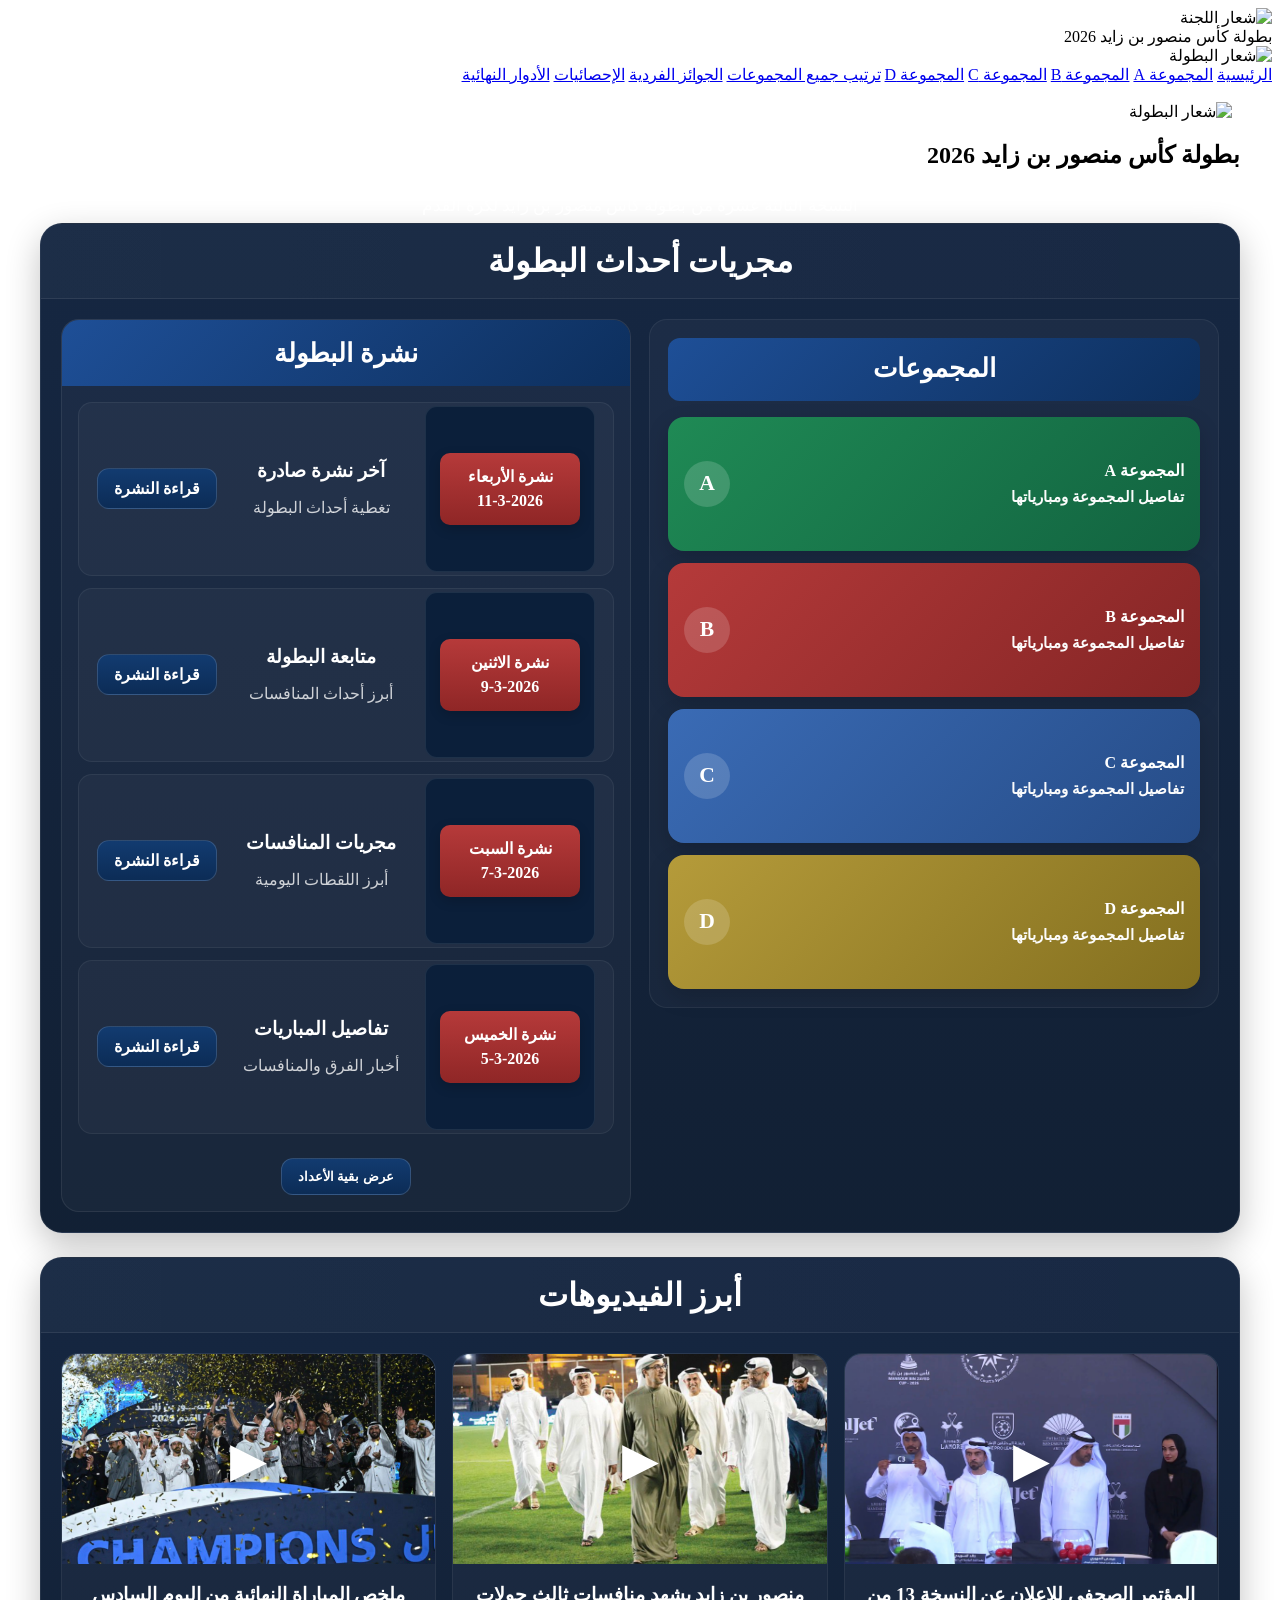
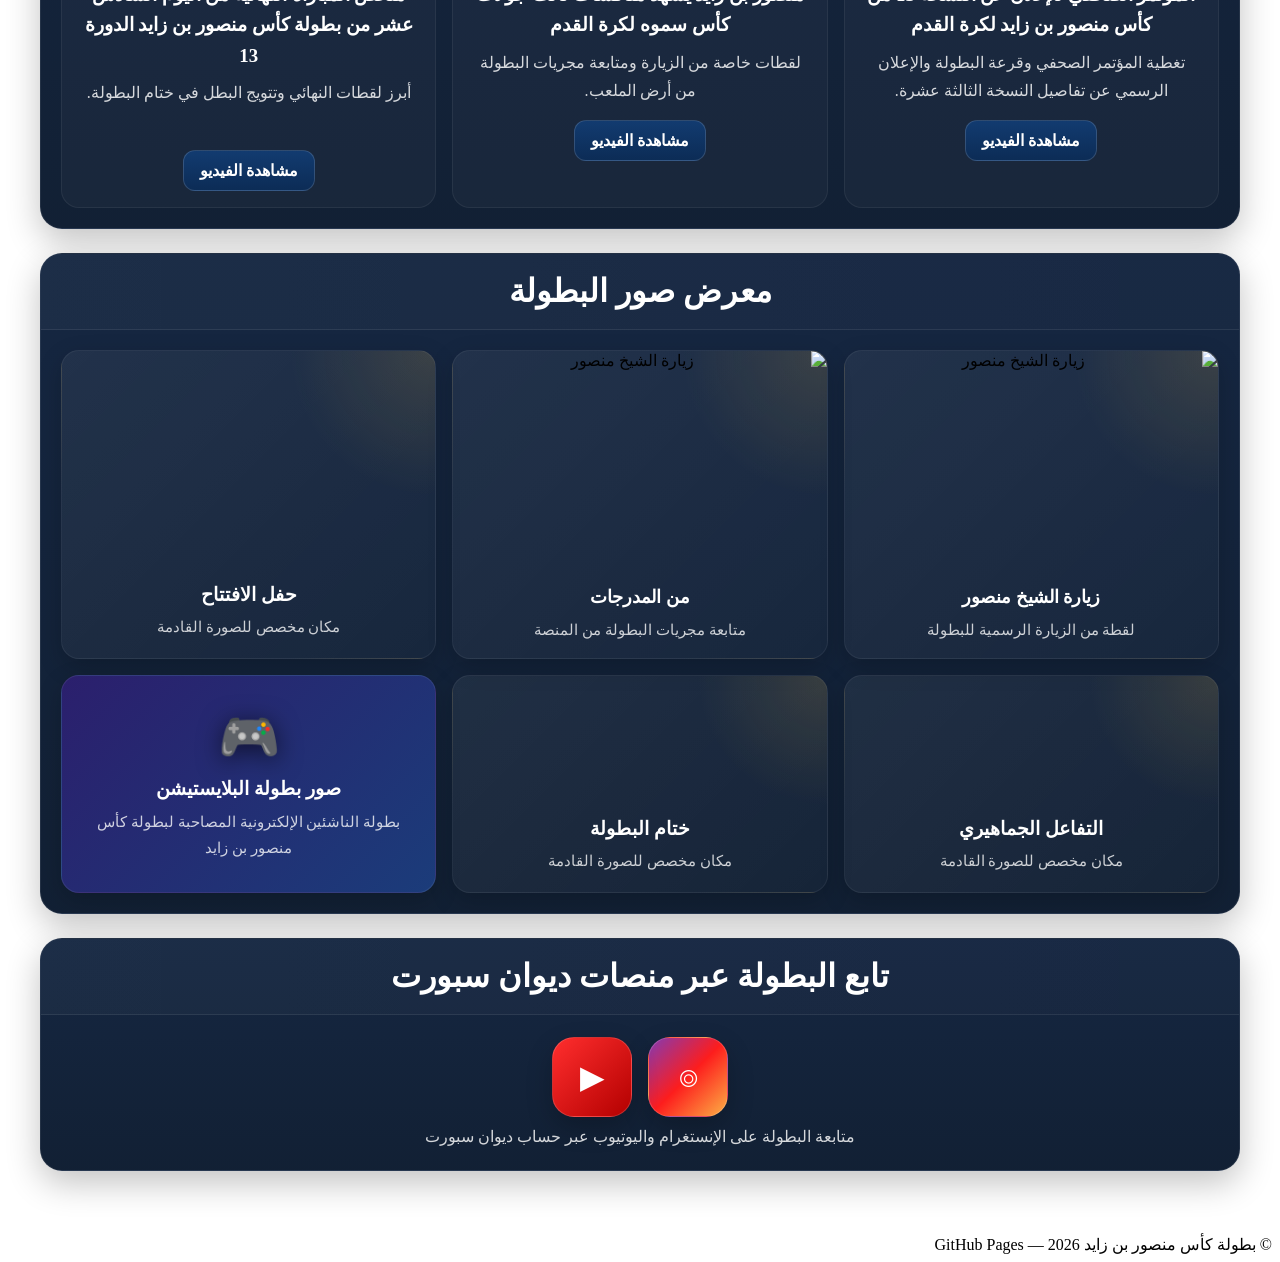
==== commit 68697283: "Update index.html" ====
--- a/index.html
+++ b/index.html
@@ -128,7 +128,7 @@
     }
 
     .news-date-badge{
-      background:linear-gradient(180deg,#8c2c2c,#6f1e1e);
+      background:linear-gradient(180deg, #b63a3a, #8f2626);
       color:#fff;
       text-align:center;
       font-weight:800;
@@ -254,7 +254,7 @@
 
     .videos-grid{
       display:grid;
-      grid-template-columns:repeat(4,minmax(0,1fr));
+      grid-template-columns:repeat(3,minmax(0,1fr));
       gap:16px;
       padding:20px;
     }
@@ -366,18 +366,6 @@
       font-size:.96rem;
     }
 
-    .gallery-link{
-      display:block;
-      text-decoration:none;
-      color:inherit;
-      transition:transform .2s ease, filter .2s ease;
-    }
-
-    .gallery-link:hover{
-      transform:translateY(-2px);
-      filter:brightness(1.04);
-    }
-
     .gallery-photo{
       padding:0;
       overflow:hidden;
@@ -481,11 +469,7 @@
         order:2;
       }
 
-      .videos-grid{
-        grid-template-columns:repeat(2,minmax(0,1fr));
-        gap:12px;
-      }
-
+      .videos-grid,
       .gallery-grid{
         grid-template-columns:1fr;
       }
@@ -504,11 +488,7 @@
       }
 
       .news-cover{
-        min-height:140px;
-      }
-
-      .video-body{
-        padding:12px;
+        min-height:180px;
       }
 
       .video-body h3,
@@ -518,161 +498,6 @@
 
       .hero-note{
         font-size:1rem;
-      }
-
-      .gallery-photo img{
-        height:180px;
-      }
-    }
-
-    @media (max-width: 720px){
-      .home-wrap{
-        padding:12px 10px 28px;
-      }
-
-      .section-card{
-        border-radius:18px;
-        margin-bottom:18px;
-      }
-
-      .section-head{
-        padding:14px 16px;
-      }
-
-      .section-head h2{
-        font-size:1.45rem;
-      }
-
-      .top-grid{
-        gap:14px;
-        padding:14px;
-      }
-
-      .news-accordion-body,
-      .groups-box{
-        padding:14px;
-      }
-
-      .news-row{
-        gap:10px;
-        padding:14px;
-      }
-
-      .news-info h3{
-        font-size:1.05rem;
-        line-height:1.65;
-      }
-
-      .news-info p{
-        font-size:.94rem;
-        line-height:1.75;
-      }
-
-      .btn-home{
-        width:100%;
-        padding:11px 14px;
-        font-size:.96rem;
-      }
-
-      .videos-grid{
-        grid-template-columns:repeat(2,minmax(0,1fr));
-        gap:10px;
-        padding:14px;
-      }
-
-      .video-card{
-        border-radius:16px;
-      }
-
-      .video-body h3{
-        font-size:1rem;
-        line-height:1.55;
-      }
-
-      .video-body p{
-        font-size:.9rem;
-        line-height:1.65;
-      }
-
-      .gallery-grid{
-        gap:12px;
-        padding:14px;
-      }
-
-      .gallery-card{
-        min-height:auto;
-        border-radius:16px;
-      }
-
-      .gallery-photo img{
-        height:160px;
-      }
-
-      .gallery-caption{
-        padding:12px 14px 14px;
-      }
-
-      .gallery-caption h3{
-        font-size:1.02rem;
-      }
-
-      .gallery-caption p{
-        font-size:.9rem;
-        line-height:1.65;
-      }
-
-      .group-card{
-        min-height:86px;
-        padding:12px 14px;
-        border-radius:14px;
-      }
-
-      .group-card .text-wrap{
-        font-size:.98rem;
-      }
-
-      .group-card small{
-        font-size:.86rem;
-      }
-
-      .group-letter{
-        width:40px;
-        height:40px;
-        font-size:1.15rem;
-        flex:0 0 40px;
-      }
-
-      .social-wrap{
-        gap:12px;
-        padding:18px 14px 8px;
-      }
-
-      .social-icon-link{
-        width:64px;
-        height:64px;
-        border-radius:18px;
-        font-size:1.7rem;
-      }
-
-      .social-note{
-        padding:0 14px 18px;
-        font-size:.94rem;
-        line-height:1.7;
-      }
-    }
-
-    @media (max-width: 480px){
-      .videos-grid{
-        grid-template-columns:1fr;
-      }
-
-      .gallery-photo img{
-        height:150px;
-      }
-
-      .news-date-badge{
-        font-size:.94rem;
-        padding:11px 12px;
       }
     }
   </style>
@@ -926,7 +751,7 @@
             </div>
 
             <div style="text-align:center; margin-top:12px;">
-              <button class="btn-home" type="button" onclick="toggleMoreIssues()">
+              <button class="btn-home" id="moreIssuesBtn" type="button" onclick="toggleMoreIssues()">
                 عرض بقية الأعداد
               </button>
             </div>
@@ -955,24 +780,13 @@
       </article>
 
       <article class="video-card">
-        <a class="video-thumb video-thumb-photo" href="assets/videos/opening.mp4" target="_blank" rel="noopener" aria-label="حفل افتتاح بطولة كأس منصور بن زايد 2026">
-          <img src="assets/img/opening-video.jpg" alt="صورة حفل الافتتاح">
-        </a>
-        <div class="video-body">
-          <h3>حفل افتتاح بطولة كأس منصور بن زايد 2026</h3>
-          <p>لقطات من مراسم الافتتاح والأجواء المصاحبة لانطلاق البطولة.</p>
-          <a class="btn-home" href="assets/videos/opening.mp4" target="_blank" rel="noopener">مشاهدة الفيديو</a>
-        </div>
-      </article>
-
-      <article class="video-card">
-        <a class="video-thumb video-thumb-photo" href="assets/videos/sheikh-visit.mp4" target="_blank" rel="noopener" aria-label="منصور بن زايد يشهد منافسات ثالث جولات كأس سموه لكرة القدم">
+        <a class="video-thumb video-thumb-photo" href="https://www.instagram.com/reel/DVW0aWmjaR0/" target="_blank" rel="noopener" aria-label="منصور بن زايد يشهد منافسات ثالث جولات كأس سموه لكرة القدم">
           <img src="assets/img/sheikh-visit-video.png" alt="صورة زيارة الشيخ منصور">
         </a>
         <div class="video-body">
           <h3>منصور بن زايد يشهد منافسات ثالث جولات كأس سموه لكرة القدم</h3>
           <p>لقطات خاصة من الزيارة ومتابعة مجريات البطولة من أرض الملعب.</p>
-          <a class="btn-home" href="assets/videos/sheikh-visit.mp4" target="_blank" rel="noopener">مشاهدة الفيديو</a>
+          <a class="btn-home" href="https://www.instagram.com/reel/DVW0aWmjaR0/" target="_blank" rel="noopener">مشاهدة الفيديو</a>
         </div>
       </article>
 
@@ -995,48 +809,42 @@
     </div>
 
     <div class="gallery-grid">
-      <a class="gallery-card gallery-photo gallery-link" href="gallery-opening.html">
-        <img src="assets/gallery/opening/cover.jpg" alt="حفل الافتتاح">
+      <div class="gallery-card gallery-photo">
+        <img src="assets/img/sheikh-visit-1.jpg" alt="زيارة الشيخ منصور">
         <div class="gallery-caption">
-          <h3>حفل الافتتاح</h3>
-          <p>لقطات من مراسم الافتتاح والأجواء المصاحبة لانطلاق البطولة.</p>
+          <h3>زيارة الشيخ منصور</h3>
+          <p>لقطة من الزيارة الرسمية للبطولة</p>
         </div>
-      </a>
-      <a class="gallery-card gallery-photo gallery-link" href="gallery-teams.html">
-        <img src="assets/gallery/teams/cover.jpg" alt="فرق البطولة">
-        <div class="gallery-caption">
-          <h3>فرق البطولة</h3>
-          <p>صور الفرق المشاركة في بطولة كأس منصور بن زايد 2026.</p>
-        </div>
-      </a>
-      <a class="gallery-card gallery-photo gallery-link" href="gallery-atmosphere.html">
-        <img src="assets/gallery/atmosphere/cover.jpg" alt="أجواء البطولة">
-        <div class="gallery-caption">
-          <h3>أجواء البطولة</h3>
-          <p>لقطات متنوعة من أجواء البطولة داخل وخارج الملعب.</p>
-        </div>
-      </a>
-      <a class="gallery-card gallery-photo gallery-link" href="gallery-stands.html">
-        <img src="assets/gallery/stands/cover.jpg" alt="من المدرجات">
+      </div>
+
+      <div class="gallery-card gallery-photo">
+        <img src="assets/img/sheikh-visit-2.jpg" alt="زيارة الشيخ منصور">
         <div class="gallery-caption">
           <h3>من المدرجات</h3>
-          <p>صور من المدرجات وتفاعل الحضور خلال المباريات.</p>
+          <p>متابعة مجريات البطولة من المنصة</p>
         </div>
-      </a>
-      <a class="gallery-card gallery-photo gallery-link" href="gallery-trophy.html">
-        <img src="assets/gallery/trophy/cover.jpg" alt="التتويج">
-        <div class="gallery-caption">
-          <h3>التتويج</h3>
-          <p>لحظات التتويج وختام البطولة وتسليم الجوائز.</p>
-        </div>
-      </a>
-      <a class="gallery-card gallery-photo gallery-link" href="gallery-playstation.html">
-        <img src="assets/gallery/playstation/cover.jpg" alt="بطولة البلايستيشن">
-        <div class="gallery-caption">
-          <h3>بطولة البلايستيشن</h3>
-          <p>صور بطولة البلايستيشن المصاحبة لفعاليات البطولة.</p>
-        </div>
-      </a>
+      </div>
+
+      <div class="gallery-card">
+        <h3>حفل الافتتاح</h3>
+        <p>مكان مخصص للصورة القادمة</p>
+      </div>
+
+      <div class="gallery-card">
+        <h3>التفاعل الجماهيري</h3>
+        <p>مكان مخصص للصورة القادمة</p>
+      </div>
+
+      <div class="gallery-card">
+        <h3>ختام البطولة</h3>
+        <p>مكان مخصص للصورة القادمة</p>
+      </div>
+
+      <div class="gallery-card playstation-card">
+        <div class="ps-icon">🎮</div>
+        <h3>صور بطولة البلايستيشن</h3>
+        <p>بطولة الناشئين الإلكترونية المصاحبة لبطولة كأس منصور بن زايد</p>
+      </div>
     </div>
   </section>
 
@@ -1063,8 +871,12 @@
 <script>
   function toggleMoreIssues(){
     const box = document.getElementById("moreIssues");
-    if(!box) return;
-    box.style.display = (box.style.display === "none" || box.style.display === "") ? "block" : "none";
+    const btn = document.getElementById("moreIssuesBtn");
+    if(!box || !btn) return;
+
+    const isHidden = (box.style.display === "none" || box.style.display === "");
+    box.style.display = isHidden ? "block" : "none";
+    btn.textContent = isHidden ? "إخفاء بقية الأعداد" : "عرض بقية الأعداد";
   }
 
   if ("serviceWorker" in navigator) {
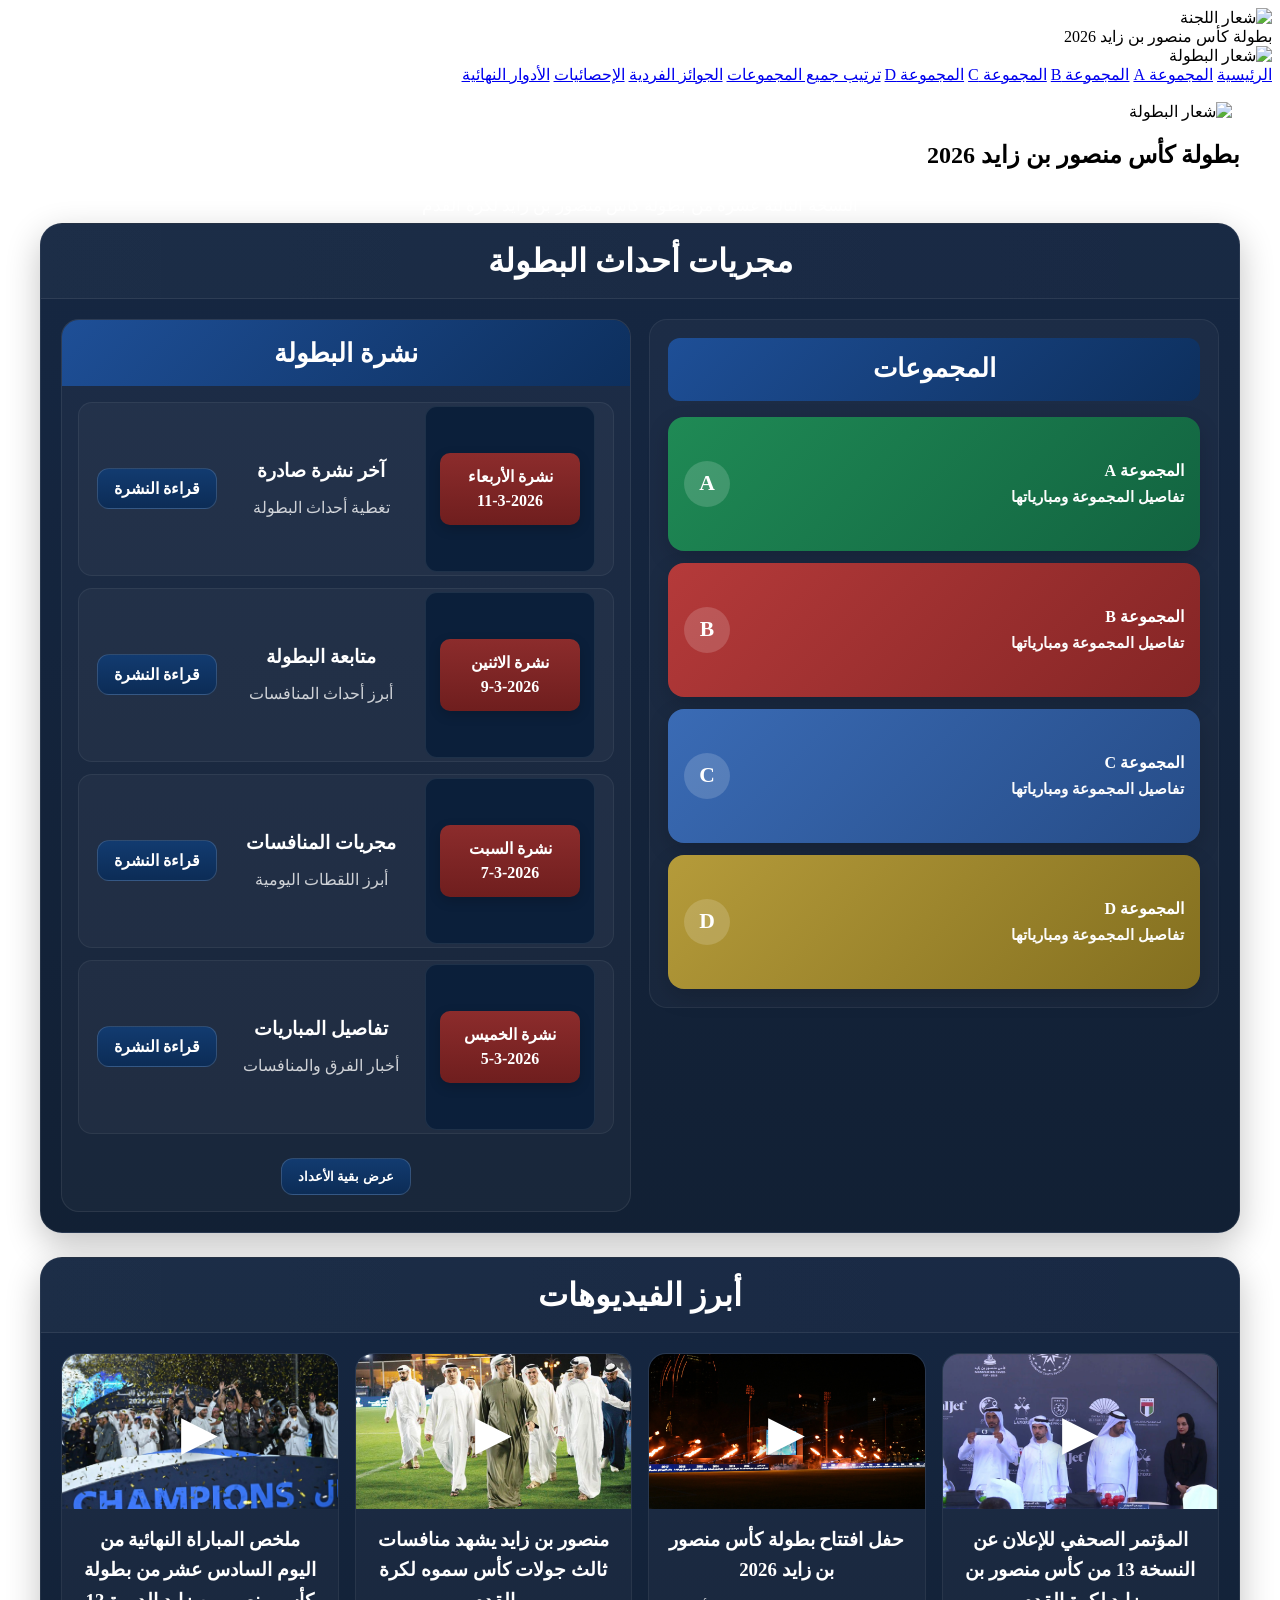
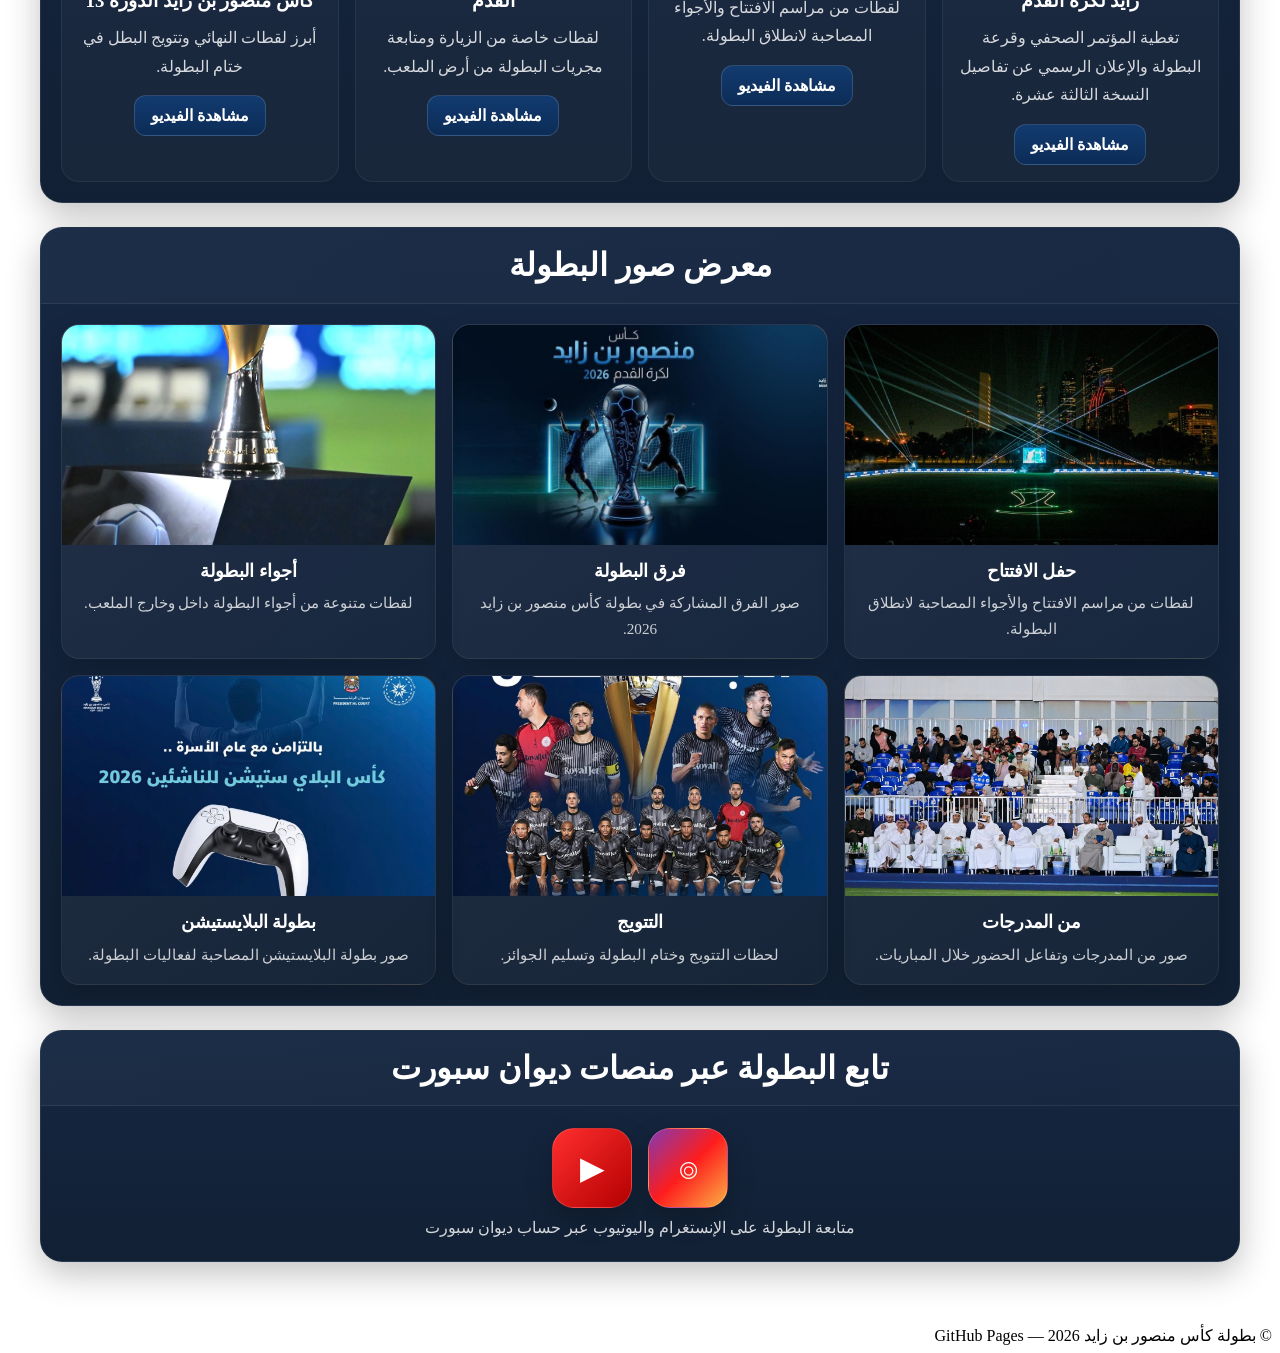
==== commit daeec090: "Update index.html" ====
--- a/index.html
+++ b/index.html
@@ -128,7 +128,7 @@
     }
 
     .news-date-badge{
-      background:linear-gradient(180deg, #b63a3a, #8f2626);
+      background:linear-gradient(180deg,#8c2c2c,#6f1e1e);
       color:#fff;
       text-align:center;
       font-weight:800;
@@ -254,7 +254,7 @@
 
     .videos-grid{
       display:grid;
-      grid-template-columns:repeat(3,minmax(0,1fr));
+      grid-template-columns:repeat(4,minmax(0,1fr));
       gap:16px;
       padding:20px;
     }
@@ -366,6 +366,18 @@
       font-size:.96rem;
     }
 
+    .gallery-link{
+      display:block;
+      text-decoration:none;
+      color:inherit;
+      transition:transform .2s ease, filter .2s ease;
+    }
+
+    .gallery-link:hover{
+      transform:translateY(-2px);
+      filter:brightness(1.04);
+    }
+
     .gallery-photo{
       padding:0;
       overflow:hidden;
@@ -469,7 +481,11 @@
         order:2;
       }
 
-      .videos-grid,
+      .videos-grid{
+        grid-template-columns:repeat(2,minmax(0,1fr));
+        gap:12px;
+      }
+
       .gallery-grid{
         grid-template-columns:1fr;
       }
@@ -488,7 +504,11 @@
       }
 
       .news-cover{
-        min-height:180px;
+        min-height:140px;
+      }
+
+      .video-body{
+        padding:12px;
       }
 
       .video-body h3,
@@ -498,6 +518,161 @@
 
       .hero-note{
         font-size:1rem;
+      }
+
+      .gallery-photo img{
+        height:180px;
+      }
+    }
+
+    @media (max-width: 720px){
+      .home-wrap{
+        padding:12px 10px 28px;
+      }
+
+      .section-card{
+        border-radius:18px;
+        margin-bottom:18px;
+      }
+
+      .section-head{
+        padding:14px 16px;
+      }
+
+      .section-head h2{
+        font-size:1.45rem;
+      }
+
+      .top-grid{
+        gap:14px;
+        padding:14px;
+      }
+
+      .news-accordion-body,
+      .groups-box{
+        padding:14px;
+      }
+
+      .news-row{
+        gap:10px;
+        padding:14px;
+      }
+
+      .news-info h3{
+        font-size:1.05rem;
+        line-height:1.65;
+      }
+
+      .news-info p{
+        font-size:.94rem;
+        line-height:1.75;
+      }
+
+      .btn-home{
+        width:100%;
+        padding:11px 14px;
+        font-size:.96rem;
+      }
+
+      .videos-grid{
+        grid-template-columns:repeat(2,minmax(0,1fr));
+        gap:10px;
+        padding:14px;
+      }
+
+      .video-card{
+        border-radius:16px;
+      }
+
+      .video-body h3{
+        font-size:1rem;
+        line-height:1.55;
+      }
+
+      .video-body p{
+        font-size:.9rem;
+        line-height:1.65;
+      }
+
+      .gallery-grid{
+        gap:12px;
+        padding:14px;
+      }
+
+      .gallery-card{
+        min-height:auto;
+        border-radius:16px;
+      }
+
+      .gallery-photo img{
+        height:160px;
+      }
+
+      .gallery-caption{
+        padding:12px 14px 14px;
+      }
+
+      .gallery-caption h3{
+        font-size:1.02rem;
+      }
+
+      .gallery-caption p{
+        font-size:.9rem;
+        line-height:1.65;
+      }
+
+      .group-card{
+        min-height:86px;
+        padding:12px 14px;
+        border-radius:14px;
+      }
+
+      .group-card .text-wrap{
+        font-size:.98rem;
+      }
+
+      .group-card small{
+        font-size:.86rem;
+      }
+
+      .group-letter{
+        width:40px;
+        height:40px;
+        font-size:1.15rem;
+        flex:0 0 40px;
+      }
+
+      .social-wrap{
+        gap:12px;
+        padding:18px 14px 8px;
+      }
+
+      .social-icon-link{
+        width:64px;
+        height:64px;
+        border-radius:18px;
+        font-size:1.7rem;
+      }
+
+      .social-note{
+        padding:0 14px 18px;
+        font-size:.94rem;
+        line-height:1.7;
+      }
+    }
+
+    @media (max-width: 480px){
+      .videos-grid{
+        grid-template-columns:1fr;
+      }
+
+      .gallery-photo img{
+        height:150px;
+      }
+
+      .news-date-badge{
+        font-size:.94rem;
+        padding:11px 12px;
       }
     }
   </style>
@@ -600,7 +775,7 @@
                 <h3>آخر نشرة صادرة</h3>
                 <p>تغطية أحداث البطولة</p>
               </div>
-              <a class="btn-home" href="assets/news/news-2026-03-11.pdf" target="_blank">قراءة النشرة</a>
+              <a class="btn-home" href="news-viewer.html?file=assets/news/news-2026-03-11.pdf&title=نشرة الأربعاء 2026-3-11">قراءة النشرة</a>
             </div>
 
             <div class="news-row">
@@ -611,7 +786,7 @@
                 <h3>متابعة البطولة</h3>
                 <p>أبرز أحداث المنافسات</p>
               </div>
-              <a class="btn-home" href="assets/news/news-2026-03-09.pdf" target="_blank">قراءة النشرة</a>
+              <a class="btn-home" href="news-viewer.html?file=assets/news/news-2026-03-09.pdf&title=نشرة الاثنين 2026-3-9">قراءة النشرة</a>
             </div>
 
             <div class="news-row">
@@ -622,7 +797,7 @@
                 <h3>مجريات المنافسات</h3>
                 <p>أبرز اللقطات اليومية</p>
               </div>
-              <a class="btn-home" href="assets/news/news-2026-03-07.pdf" target="_blank">قراءة النشرة</a>
+              <a class="btn-home" href="news-viewer.html?file=assets/news/news-2026-03-07.pdf&title=نشرة السبت 2026-3-7">قراءة النشرة</a>
             </div>
 
             <div class="news-row">
@@ -633,7 +808,7 @@
                 <h3>تفاصيل المباريات</h3>
                 <p>أخبار الفرق والمنافسات</p>
               </div>
-              <a class="btn-home" href="assets/news/news-2026-03-05.pdf" target="_blank">قراءة النشرة</a>
+              <a class="btn-home" href="news-viewer.html?file=assets/news/news-2026-03-05.pdf&title=نشرة الخميس 2026-3-5">قراءة النشرة</a>
             </div>
 
             <div id="moreIssues" style="display:none;">
@@ -646,7 +821,7 @@
                   <h3>عدد الأربعاء 4 مارس</h3>
                   <p>أرشيف النشرات</p>
                 </div>
-                <a class="btn-home" href="assets/news/news-2026-03-04.pdf" target="_blank">قراءة النشرة</a>
+                <a class="btn-home" href="news-viewer.html?file=assets/news/news-2026-03-04.pdf&title=نشرة الأربعاء 2026-3-4">قراءة النشرة</a>
               </div>
 
               <div class="news-row">
@@ -657,7 +832,7 @@
                   <h3>عدد الثلاثاء 3 مارس</h3>
                   <p>أرشيف النشرات</p>
                 </div>
-                <a class="btn-home" href="assets/news/news-2026-03-03.pdf" target="_blank">قراءة النشرة</a>
+                <a class="btn-home" href="news-viewer.html?file=assets/news/news-2026-03-03.pdf&title=نشرة الثلاثاء 2026-3-3">قراءة النشرة</a>
               </div>
 
               <div class="news-row">
@@ -668,7 +843,7 @@
                   <h3>عدد الاثنين 2 مارس</h3>
                   <p>أرشيف النشرات</p>
                 </div>
-                <a class="btn-home" href="assets/news/news-2026-03-02.pdf" target="_blank">قراءة النشرة</a>
+                <a class="btn-home" href="news-viewer.html?file=assets/news/news-2026-03-02.pdf&title=نشرة الاثنين 2026-3-2">قراءة النشرة</a>
               </div>
 
               <div class="news-row">
@@ -679,7 +854,7 @@
                   <h3>عدد السبت 28 فبراير</h3>
                   <p>أرشيف النشرات</p>
                 </div>
-                <a class="btn-home" href="assets/news/news-2026-02-28.pdf" target="_blank">قراءة النشرة</a>
+                <a class="btn-home" href="news-viewer.html?file=assets/news/news-2026-02-28.pdf&title=نشرة السبت 2026-2-28">قراءة النشرة</a>
               </div>
 
               <div class="news-row">
@@ -690,7 +865,7 @@
                   <h3>عدد الجمعة 27 فبراير</h3>
                   <p>أرشيف النشرات</p>
                 </div>
-                <a class="btn-home" href="assets/news/news-2026-02-27.pdf" target="_blank">قراءة النشرة</a>
+                <a class="btn-home" href="news-viewer.html?file=assets/news/news-2026-02-27.pdf&title=نشرة الجمعة 2026-2-27">قراءة النشرة</a>
               </div>
 
               <div class="news-row">
@@ -701,7 +876,7 @@
                   <h3>عدد الخميس 26 فبراير</h3>
                   <p>أرشيف النشرات</p>
                 </div>
-                <a class="btn-home" href="assets/news/news-2026-02-26.pdf" target="_blank">قراءة النشرة</a>
+                <a class="btn-home" href="news-viewer.html?file=assets/news/news-2026-02-26.pdf&title=نشرة الخميس 2026-2-26">قراءة النشرة</a>
               </div>
 
               <div class="news-row">
@@ -712,7 +887,7 @@
                   <h3>عدد الأربعاء 25 فبراير</h3>
                   <p>أرشيف النشرات</p>
                 </div>
-                <a class="btn-home" href="assets/news/news-2026-02-25.pdf" target="_blank">قراءة النشرة</a>
+                <a class="btn-home" href="news-viewer.html?file=assets/news/news-2026-02-25.pdf&title=نشرة الأربعاء 2026-2-25">قراءة النشرة</a>
               </div>
 
               <div class="news-row">
@@ -723,7 +898,7 @@
                   <h3>عدد الثلاثاء 24 فبراير</h3>
                   <p>أرشيف النشرات</p>
                 </div>
-                <a class="btn-home" href="assets/news/news-2026-02-24.pdf" target="_blank">قراءة النشرة</a>
+                <a class="btn-home" href="news-viewer.html?file=assets/news/news-2026-02-24.pdf&title=نشرة الثلاثاء 2026-2-24">قراءة النشرة</a>
               </div>
 
               <div class="news-row">
@@ -734,7 +909,7 @@
                   <h3>عدد السبت 21 فبراير</h3>
                   <p>أرشيف النشرات</p>
                 </div>
-                <a class="btn-home" href="assets/news/news-2026-02-21.pdf" target="_blank">قراءة النشرة</a>
+                <a class="btn-home" href="news-viewer.html?file=assets/news/news-2026-02-21.pdf&title=نشرة السبت 2026-2-21">قراءة النشرة</a>
               </div>
 
               <div class="news-row">
@@ -745,15 +920,13 @@
                   <h3>عدد الجمعة 20 فبراير</h3>
                   <p>أرشيف النشرات</p>
                 </div>
-                <a class="btn-home" href="assets/news/news-2026-02-20.pdf" target="_blank">قراءة النشرة</a>
+                <a class="btn-home" href="news-viewer.html?file=assets/news/news-2026-02-20.pdf&title=نشرة الجمعة 2026-2-20">قراءة النشرة</a>
               </div>
 
             </div>
 
             <div style="text-align:center; margin-top:12px;">
-              <button class="btn-home" id="moreIssuesBtn" type="button" onclick="toggleMoreIssues()">
-                عرض بقية الأعداد
-              </button>
+              <button id="toggleIssuesBtn" class="btn-home" type="button" onclick="toggleMoreIssues()">عرض بقية الأعداد</button>
             </div>
 
           </div>
@@ -769,35 +942,46 @@
 
     <div class="videos-grid">
       <article class="video-card">
-        <a class="video-thumb video-thumb-photo" href="https://youtu.be/AZ3hvX2xNes?si=El0N1BoIzGRKLskm" target="_blank" rel="noopener" aria-label="المؤتمر الصحفي للإعلان عن النسخة 13 من كأس منصور بن زايد لكرة القدم">
+        <a class="video-thumb video-thumb-photo" href="video-viewer.html?type=youtube&src=https%3A%2F%2Fyoutu.be%2FAZ3hvX2xNes%3Fsi%3DEl0N1BoIzGRKLskm&title=المؤتمر%20الصحفي%20والقرعة" aria-label="المؤتمر الصحفي للإعلان عن النسخة 13 من كأس منصور بن زايد لكرة القدم">
           <img src="assets/img/draw-video.jpg" alt="صورة المؤتمر الصحفي والقرعة">
         </a>
         <div class="video-body">
           <h3>المؤتمر الصحفي للإعلان عن النسخة 13 من كأس منصور بن زايد لكرة القدم</h3>
           <p>تغطية المؤتمر الصحفي وقرعة البطولة والإعلان الرسمي عن تفاصيل النسخة الثالثة عشرة.</p>
-          <a class="btn-home" href="https://youtu.be/AZ3hvX2xNes?si=El0N1BoIzGRKLskm" target="_blank" rel="noopener">مشاهدة الفيديو</a>
+          <a class="btn-home" href="video-viewer.html?type=youtube&src=https%3A%2F%2Fyoutu.be%2FAZ3hvX2xNes%3Fsi%3DEl0N1BoIzGRKLskm&title=المؤتمر%20الصحفي%20والقرعة">مشاهدة الفيديو</a>
         </div>
       </article>
 
       <article class="video-card">
-        <a class="video-thumb video-thumb-photo" href="https://www.instagram.com/reel/DVW0aWmjaR0/" target="_blank" rel="noopener" aria-label="منصور بن زايد يشهد منافسات ثالث جولات كأس سموه لكرة القدم">
+        <a class="video-thumb video-thumb-photo" href="video-viewer.html?type=mp4&src=assets/videos/opening.mp4&title=حفل%20الافتتاح" aria-label="حفل افتتاح بطولة كأس منصور بن زايد 2026">
+          <img src="assets/img/opening-video.jpg" alt="صورة حفل الافتتاح">
+        </a>
+        <div class="video-body">
+          <h3>حفل افتتاح بطولة كأس منصور بن زايد 2026</h3>
+          <p>لقطات من مراسم الافتتاح والأجواء المصاحبة لانطلاق البطولة.</p>
+          <a class="btn-home" href="video-viewer.html?type=mp4&src=assets/videos/opening.mp4&title=حفل%20الافتتاح">مشاهدة الفيديو</a>
+        </div>
+      </article>
+
+      <article class="video-card">
+        <a class="video-thumb video-thumb-photo" href="video-viewer.html?type=mp4&src=assets/videos/sheikh-visit.mp4&title=زيارة%20الشيخ%20منصور" aria-label="منصور بن زايد يشهد منافسات ثالث جولات كأس سموه لكرة القدم">
           <img src="assets/img/sheikh-visit-video.png" alt="صورة زيارة الشيخ منصور">
         </a>
         <div class="video-body">
           <h3>منصور بن زايد يشهد منافسات ثالث جولات كأس سموه لكرة القدم</h3>
           <p>لقطات خاصة من الزيارة ومتابعة مجريات البطولة من أرض الملعب.</p>
-          <a class="btn-home" href="https://www.instagram.com/reel/DVW0aWmjaR0/" target="_blank" rel="noopener">مشاهدة الفيديو</a>
+          <a class="btn-home" href="video-viewer.html?type=mp4&src=assets/videos/sheikh-visit.mp4&title=زيارة%20الشيخ%20منصور">مشاهدة الفيديو</a>
         </div>
       </article>
 
       <article class="video-card">
-        <a class="video-thumb video-thumb-photo" href="https://youtu.be/1fD9tHCz48s?si=k6msmYE9QtIzf41o" target="_blank" rel="noopener" aria-label="ملخص المباراة النهائية من اليوم السادس عشر من بطولة كأس منصور بن زايد الدورة 13">
+        <a class="video-thumb video-thumb-photo" href="video-viewer.html?type=youtube&src=https%3A%2F%2Fyoutu.be%2F1fD9tHCz48s%3Fsi%3Dk6msmYE9QtIzf41o&title=ملخص%20النهائي" aria-label="ملخص المباراة النهائية من اليوم السادس عشر من بطولة كأس منصور بن زايد الدورة 13">
           <img src="assets/img/final-highlights-video.jpg" alt="صورة تتويج البطل وملخص النهائي">
         </a>
         <div class="video-body">
           <h3>ملخص المباراة النهائية من اليوم السادس عشر من بطولة كأس منصور بن زايد الدورة 13</h3>
           <p>أبرز لقطات النهائي وتتويج البطل في ختام البطولة.</p>
-          <a class="btn-home" href="https://youtu.be/1fD9tHCz48s?si=k6msmYE9QtIzf41o" target="_blank" rel="noopener">مشاهدة الفيديو</a>
+          <a class="btn-home" href="video-viewer.html?type=youtube&src=https%3A%2F%2Fyoutu.be%2F1fD9tHCz48s%3Fsi%3Dk6msmYE9QtIzf41o&title=ملخص%20النهائي">مشاهدة الفيديو</a>
         </div>
       </article>
     </div>
@@ -809,42 +993,48 @@
     </div>
 
     <div class="gallery-grid">
-      <div class="gallery-card gallery-photo">
-        <img src="assets/img/sheikh-visit-1.jpg" alt="زيارة الشيخ منصور">
+      <a class="gallery-card gallery-photo gallery-link" href="gallery-opening.html">
+        <img src="assets/gallery/opening/cover.jpg" alt="حفل الافتتاح">
         <div class="gallery-caption">
-          <h3>زيارة الشيخ منصور</h3>
-          <p>لقطة من الزيارة الرسمية للبطولة</p>
-        </div>
-      </div>
-
-      <div class="gallery-card gallery-photo">
-        <img src="assets/img/sheikh-visit-2.jpg" alt="زيارة الشيخ منصور">
+          <h3>حفل الافتتاح</h3>
+          <p>لقطات من مراسم الافتتاح والأجواء المصاحبة لانطلاق البطولة.</p>
+        </div>
+      </a>
+      <a class="gallery-card gallery-photo gallery-link" href="gallery-teams.html">
+        <img src="assets/gallery/teams/cover.jpg" alt="فرق البطولة">
+        <div class="gallery-caption">
+          <h3>فرق البطولة</h3>
+          <p>صور الفرق المشاركة في بطولة كأس منصور بن زايد 2026.</p>
+        </div>
+      </a>
+      <a class="gallery-card gallery-photo gallery-link" href="gallery-atmosphere.html">
+        <img src="assets/gallery/atmosphere/cover.jpg" alt="أجواء البطولة">
+        <div class="gallery-caption">
+          <h3>أجواء البطولة</h3>
+          <p>لقطات متنوعة من أجواء البطولة داخل وخارج الملعب.</p>
+        </div>
+      </a>
+      <a class="gallery-card gallery-photo gallery-link" href="gallery-stands.html">
+        <img src="assets/gallery/stands/cover.jpg" alt="من المدرجات">
         <div class="gallery-caption">
           <h3>من المدرجات</h3>
-          <p>متابعة مجريات البطولة من المنصة</p>
-        </div>
-      </div>
-
-      <div class="gallery-card">
-        <h3>حفل الافتتاح</h3>
-        <p>مكان مخصص للصورة القادمة</p>
-      </div>
-
-      <div class="gallery-card">
-        <h3>التفاعل الجماهيري</h3>
-        <p>مكان مخصص للصورة القادمة</p>
-      </div>
-
-      <div class="gallery-card">
-        <h3>ختام البطولة</h3>
-        <p>مكان مخصص للصورة القادمة</p>
-      </div>
-
-      <div class="gallery-card playstation-card">
-        <div class="ps-icon">🎮</div>
-        <h3>صور بطولة البلايستيشن</h3>
-        <p>بطولة الناشئين الإلكترونية المصاحبة لبطولة كأس منصور بن زايد</p>
-      </div>
+          <p>صور من المدرجات وتفاعل الحضور خلال المباريات.</p>
+        </div>
+      </a>
+      <a class="gallery-card gallery-photo gallery-link" href="gallery-trophy.html">
+        <img src="assets/gallery/trophy/cover.jpg" alt="التتويج">
+        <div class="gallery-caption">
+          <h3>التتويج</h3>
+          <p>لحظات التتويج وختام البطولة وتسليم الجوائز.</p>
+        </div>
+      </a>
+      <a class="gallery-card gallery-photo gallery-link" href="gallery-playstation.html">
+        <img src="assets/gallery/playstation/cover.jpg" alt="بطولة البلايستيشن">
+        <div class="gallery-caption">
+          <h3>بطولة البلايستيشن</h3>
+          <p>صور بطولة البلايستيشن المصاحبة لفعاليات البطولة.</p>
+        </div>
+      </a>
     </div>
   </section>
 
@@ -871,7 +1061,7 @@
 <script>
   function toggleMoreIssues(){
     const box = document.getElementById("moreIssues");
-    const btn = document.getElementById("moreIssuesBtn");
+    const btn = document.getElementById("toggleIssuesBtn");
     if(!box || !btn) return;
 
     const isHidden = (box.style.display === "none" || box.style.display === "");
